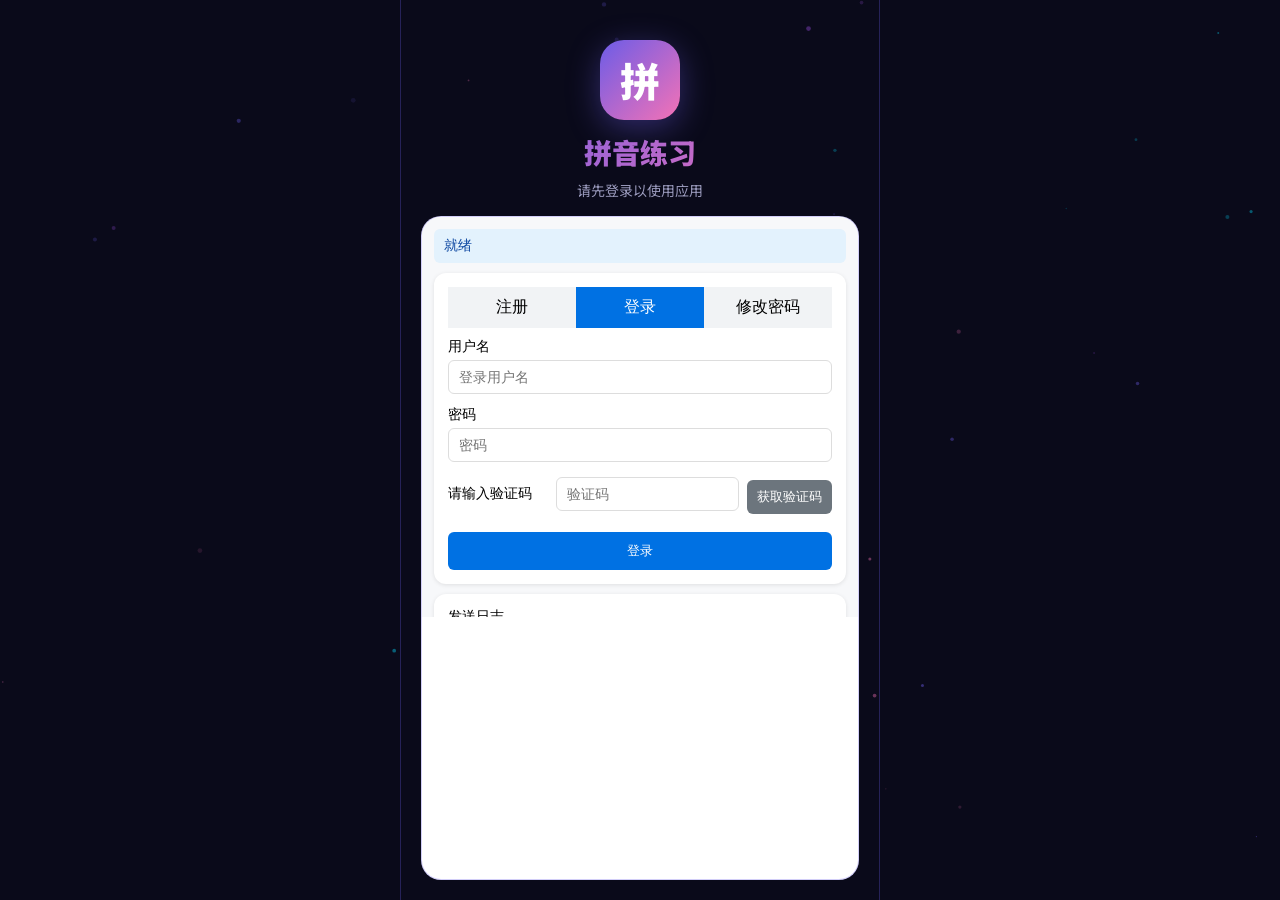
==== index.html @ c7e9cc94 "11" ====
<!DOCTYPE html>
<html lang="zh-CN">
<head>
    <meta charset="UTF-8">
    <meta name="viewport" content="width=device-width, initial-scale=1.0, maximum-scale=5.0, user-scalable=yes">
    <title>拼音练习</title>
    <link rel="stylesheet" href="style.css">
</head>
<body>
    <canvas id="bg-canvas"></canvas>
    <canvas id="fx-canvas"></canvas>

    <!-- 主界面 -->
    <div id="app">
        <!-- 登录界面 -->
        <section id="view-login" class="view">
            <div class="login-header">
                <div class="app-logo">拼</div>
                <h1 class="app-title">拼音练习</h1>
                <p class="login-subtitle">请先登录以使用应用</p>
            </div>
            <div class="login-frame-wrap">
                <iframe id="loginFrame" src="denglu.html"></iframe>
            </div>
        </section>

        <!-- 首页 -->
        <section id="view-home" class="view">
            <div class="home-header">
                <div class="app-logo">拼</div>
                <h1 class="app-title">拼音练习</h1>
                <div class="student-info" id="home-student-info">
                    <span class="student-name" id="home-student-name">未设置</span>
                    <span class="student-level-badge" id="home-student-level">Lv.1</span>
                    <button class="btn-logout-sm" onclick="App.Auth.logout()" title="退出登录">退出</button>
                </div>
            </div>
            <div class="home-stats">
                <div class="stat-item"><span class="stat-value" id="home-total-points">0</span><span class="stat-label">积分</span></div>
                <div class="stat-item"><span class="stat-value" id="home-accuracy">0%</span><span class="stat-label">正确率</span></div>
                <div class="stat-item"><span class="stat-value" id="home-sessions">0</span><span class="stat-label">场次</span></div>
                <div class="stat-item"><span class="stat-value" id="home-badges">0</span><span class="stat-label">勋章</span></div>
            </div>
            <div class="home-semester" id="home-semester-info">
                <span class="semester-label">当前学期</span>
                <span class="semester-name" id="home-semester-name">一年级上学期</span>
                <span class="semester-phase" id="home-semester-phase">摸底阶段</span>
            </div>
            <button class="btn-start" onclick="App.switchView('exam-setup')">开始练习</button>
            <div class="home-actions home-actions-5">
                <button class="btn-action" onclick="App.switchView('profile')"><span class="action-icon">👤</span><span>我的</span></button>
                <button class="btn-action" onclick="App.switchView('semester')"><span class="action-icon">📚</span><span>学期</span></button>
                <button class="btn-action" onclick="App.switchView('badges')"><span class="action-icon">🏅</span><span>勋章</span></button>
                <button class="btn-action" onclick="App.switchView('settings')"><span class="action-icon">⚙️</span><span>设置</span></button>
                <button class="btn-action" onclick="App.FileSync.openManager()"><span class="action-icon" id="btn-sync-icon">☁️</span><span>同步</span></button>
            </div>
        </section>

        <!-- 考试设置 -->
        <section id="view-exam-setup" class="view">
            <div class="setup-header">
                <button class="btn-back" onclick="App.switchView('home')">←</button>
                <h2>选择难度</h2>
            </div>
            <div class="difficulty-cards">
                <div class="diff-card" data-diff="easy" onclick="App.Exam.selectDifficulty('easy')">
                    <div class="diff-icon">🌟</div>
                    <div class="diff-name">简单</div>
                    <div class="diff-desc">少量选项，较长倒计时</div>
                    <div class="diff-score">每字 10 分</div>
                </div>
                <div class="diff-card" data-diff="medium" onclick="App.Exam.selectDifficulty('medium')">
                    <div class="diff-icon">🔥</div>
                    <div class="diff-name">中等</div>
                    <div class="diff-desc">较多选项，中等倒计时</div>
                    <div class="diff-score">每字 15 分</div>
                </div>
                <div class="diff-card" data-diff="hard" onclick="App.Exam.selectDifficulty('hard')">
                    <div class="diff-icon">💀</div>
                    <div class="diff-name">困难</div>
                    <div class="diff-desc">全部选项，短倒计时</div>
                    <div class="diff-score">每字 20 分</div>
                </div>
            </div>
            <div class="setup-info" id="setup-phase-info">
                <span>当前阶段：</span><strong id="setup-phase-name">摸底</strong>
                <span> | 学期：</span><strong id="setup-semester-name">一年级上学期</strong>
            </div>
        </section>

        <!-- 答题界面 -->
        <section id="view-exam" class="view">
            <div class="exam-top-bar">
                <button class="btn-end-exam" id="btn-end-exam" onclick="App.Exam.endEarly()">结束</button>
                <div class="font-size-ctrl">
                    <button class="font-size-btn" onclick="App.Exam.changeFontSize(-1)">A-</button>
                    <span class="font-size-label" id="font-size-label">20</span>
                    <button class="font-size-btn" onclick="App.Exam.changeFontSize(1)">A+</button>
                </div>
                <div class="exam-progress-info">
                    <span id="exam-progress-text">1/30</span>
                </div>
                <div class="exam-timer-wrap">
                    <div class="timer-bar"><div class="timer-fill" id="exam-timer-fill"></div></div>
                    <span class="timer-text" id="exam-timer-text">30s</span>
                </div>
                <div class="exam-score" id="exam-score">0分</div>
                <button class="font-size-btn fullscreen-btn" id="btn-fullscreen" onclick="App.toggleFullscreen()" title="全屏">⛶</button>
            </div>

            <!-- 显示字 -->
            <div class="char-display-area">
                <div class="target-char" id="target-char">字</div>
                <div class="current-pinyin" id="current-pinyin">_ _ _</div>
            </div>

            <!-- 选择区域 -->
            <div class="select-area" id="select-area">
                <!-- 步骤提示 -->
                <div class="step-hint" id="step-hint">请选择声母</div>
                <!-- 声母选择 -->
                <div class="select-section" id="section-initial">
                    <div class="option-grid" id="grid-initial"></div>
                </div>
                <!-- 整体认读音节选择 -->
                <div class="select-section" id="section-whole" style="display:none">
                    <div class="option-grid whole-grid" id="grid-whole"></div>
                </div>
                <!-- 介母选择 -->
                <div class="select-section" id="section-medial">
                    <div class="option-grid medial-grid" id="grid-medial"></div>
                </div>
                <!-- 韵母选择 -->
                <div class="select-section" id="section-final">
                    <div class="option-grid" id="grid-final"></div>
                </div>
                <!-- 声调选择 -->
                <div class="select-section" id="section-tone">
                    <div class="option-grid tone-grid" id="grid-tone"></div>
                </div>
            </div>

            <!-- 答题反馈 -->
            <div class="feedback-overlay hidden" id="feedback-overlay">
                <div class="feedback-content" id="feedback-content">
                    <div class="feedback-icon" id="feedback-icon"></div>
                    <div class="feedback-text" id="feedback-text"></div>
                    <div class="feedback-pinyin" id="feedback-pinyin"></div>
                    <button class="feedback-confirm-btn hidden" id="feedback-confirm-btn" onclick="App.Exam.confirmFeedback()">确定</button>
                </div>
            </div>
        </section>

        <!-- 场次结算 -->
        <section id="view-result" class="view">
            <div class="result-header">
                <h2>本场结束</h2>
            </div>
            <div class="result-grade" id="result-grade">
                <div class="grade-letter" id="grade-letter">A</div>
                <div class="grade-bonus" id="grade-bonus">+20%</div>
            </div>
            <div class="result-stats">
                <div class="result-row"><span>正确</span><span id="result-correct">0/30</span></div>
                <div class="result-row"><span>正确率</span><span id="result-accuracy">0%</span></div>
                <div class="result-row"><span>基础分</span><span id="result-base-score">0</span></div>
                <div class="result-row"><span>时间加成</span><span id="result-time-bonus">0</span></div>
                <div class="result-row"><span>评级加成</span><span id="result-grade-bonus-val">0</span></div>
                <div class="result-row total"><span>总得分</span><span id="result-total-score">0</span></div>
            </div>
            <div class="result-badges" id="result-badges"></div>
            <div class="result-phase-info" id="result-phase-info"></div>
            <button class="btn-start" onclick="App.switchView('home')">返回首页</button>
        </section>

        <!-- 个人信息 -->
        <section id="view-profile" class="view">
            <div class="page-header">
                <button class="btn-back" onclick="App.switchView('home')">←</button>
                <h2>我的信息</h2>
            </div>
            <div class="profile-card">
                <div class="profile-avatar" id="profile-avatar">拼</div>
                <input type="text" class="profile-name-input" id="profile-name-input" placeholder="输入姓名" maxlength="10">
                <div class="profile-level" id="profile-level">Lv.1 拼音新手</div>
                <div class="profile-points" id="profile-points">0 积分</div>
            </div>
            <div class="profile-stats-grid">
                <div class="pstat"><span class="pstat-val" id="pstat-total">0</span><span class="pstat-label">总答题</span></div>
                <div class="pstat"><span class="pstat-val" id="pstat-correct">0</span><span class="pstat-label">答对</span></div>
                <div class="pstat"><span class="pstat-val" id="pstat-accuracy">0%</span><span class="pstat-label">正确率</span></div>
                <div class="pstat"><span class="pstat-val" id="pstat-streak">0</span><span class="pstat-label">最长连对</span></div>
            </div>
            <div class="profile-level-progress">
                <div class="level-bar-label"><span id="level-current-name">Lv.1 拼音新手</span><span id="level-next-name">Lv.2 拼音学徒</span></div>
                <div class="level-bar"><div class="level-bar-fill" id="level-bar-fill" style="width:0%"></div></div>
                <div class="level-bar-info"><span id="level-current-pts">0</span><span id="level-next-pts">100</span></div>
            </div>
            <button class="btn-save-name" onclick="App.Profile.saveName()">保存姓名</button>
        </section>

        <!-- 学期选择 -->
        <section id="view-semester" class="view">
            <div class="page-header">
                <button class="btn-back" onclick="App.switchView('home')">←</button>
                <h2>学期选择</h2>
            </div>
            <div class="semester-list" id="semester-list"></div>
        </section>

        <!-- 勋章 -->
        <section id="view-badges" class="view">
            <div class="page-header">
                <button class="btn-back" onclick="App.switchView('home')">←</button>
                <h2>我的勋章</h2>
            </div>
            <div class="badges-grid" id="badges-grid"></div>
        </section>

        <!-- 设置 -->
        <section id="view-settings" class="view">
            <div class="page-header">
                <button class="btn-back" onclick="App.switchView('home')">←</button>
                <h2>设置</h2>
            </div>
            <div class="settings-list">
                <!-- 游戏参数 -->
                <div class="setting-group-label">游戏参数</div>
                <div class="setting-item">
                    <span>惩罚概率</span>
                    <div class="setting-control">
                        <input type="range" id="setting-penalty-rate" min="50" max="200" value="100" step="10">
                        <span id="setting-penalty-val">100%</span>
                    </div>
                </div>
                <div class="setting-item">
                    <span>每场字数</span>
                    <div class="setting-control">
                        <input type="range" id="setting-chars-per-session" min="10" max="50" value="30" step="5">
                        <span id="setting-chars-val">30</span>
                    </div>
                </div>
                <div class="setting-item">
                    <span>复习字比例</span>
                    <div class="setting-control">
                        <input type="range" id="setting-review-ratio" min="0" max="50" value="30" step="5">
                        <span id="setting-review-val">30%</span>
                    </div>
                </div>

                <!-- 难度参数 -->
                <div class="setting-group-label">难度参数</div>
                <div class="setting-item">
                    <span>简单倒计时(秒)</span>
                    <div class="setting-control">
                        <input type="range" id="setting-easy-timer" min="15" max="60" value="30" step="5">
                        <span id="setting-easy-timer-val">30s</span>
                    </div>
                </div>
                <div class="setting-item">
                    <span>中等倒计时(秒)</span>
                    <div class="setting-control">
                        <input type="range" id="setting-medium-timer" min="10" max="40" value="20" step="5">
                        <span id="setting-medium-timer-val">20s</span>
                    </div>
                </div>
                <div class="setting-item">
                    <span>困难倒计时(秒)</span>
                    <div class="setting-control">
                        <input type="range" id="setting-hard-timer" min="5" max="25" value="12" step="1">
                        <span id="setting-hard-timer-val">12s</span>
                    </div>
                </div>
                <div class="setting-item">
                    <span>简单每字分值</span>
                    <div class="setting-control">
                        <input type="range" id="setting-easy-score" min="5" max="20" value="10" step="1">
                        <span id="setting-easy-score-val">10</span>
                    </div>
                </div>
                <div class="setting-item">
                    <span>中等每字分值</span>
                    <div class="setting-control">
                        <input type="range" id="setting-medium-score" min="10" max="25" value="15" step="1">
                        <span id="setting-medium-score-val">15</span>
                    </div>
                </div>
                <div class="setting-item">
                    <span>困难每字分值</span>
                    <div class="setting-control">
                        <input type="range" id="setting-hard-score" min="15" max="30" value="20" step="1">
                        <span id="setting-hard-score-val">20</span>
                    </div>
                </div>
                <div class="setting-item">
                    <span>时间加成权重</span>
                    <div class="setting-control">
                        <input type="range" id="setting-time-weight" min="20" max="80" value="50" step="5">
                        <span id="setting-time-weight-val">50%</span>
                    </div>
                </div>

                <!-- 评级参数 -->
                <div class="setting-group-label">评级参数</div>
                <div class="setting-item">
                    <span>SSS最低正确率</span>
                    <div class="setting-control">
                        <input type="range" id="setting-sss-acc" min="90" max="100" value="97" step="1">
                        <span id="setting-sss-acc-val">97%</span>
                    </div>
                </div>
                <div class="setting-item">
                    <span>SSS最低连对</span>
                    <div class="setting-control">
                        <input type="range" id="setting-sss-streak" min="5" max="30" value="15" step="1">
                        <span id="setting-sss-streak-val">15</span>
                    </div>
                </div>
                <div class="setting-item">
                    <span>最高加成比例</span>
                    <div class="setting-control">
                        <input type="range" id="setting-max-bonus" min="20" max="60" value="40" step="5">
                        <span id="setting-max-bonus-val">40%</span>
                    </div>
                </div>

                <!-- 系统设置 -->
                <div class="setting-group-label">系统设置</div>
                <div class="setting-item">
                    <span>答案字体大小</span>
                    <div class="setting-control">
                        <input type="range" id="setting-feedback-font-size" min="18" max="48" value="28" step="2">
                        <span id="setting-feedback-font-size-val">28px</span>
                    </div>
                </div>
                <div class="setting-item">
                    <span>拼音显示区大小</span>
                    <div class="setting-control">
                        <input type="range" id="setting-pinyin-display-size" min="36" max="80" value="56" step="4">
                        <span id="setting-pinyin-display-size-val">56px</span>
                    </div>
                </div>
                <div class="setting-item">
                    <span>音效</span>
                    <div class="setting-control">
                        <label class="switch"><input type="checkbox" id="setting-sound" checked><span class="slider"></span></label>
                    </div>
                </div>
                <div class="setting-item">
                    <span>云同步</span>
                    <div class="setting-control">
                        <span style="color:var(--success);font-size:13px">已开启</span>
                    </div>
                </div>
                <div class="setting-item">
                    <span>自动保存间隔(分)</span>
                    <div class="setting-control">
                        <input type="range" id="setting-auto-save" min="1" max="10" value="1" step="1">
                        <span id="setting-auto-save-val">1</span>
                    </div>
                </div>
                <div class="setting-item">
                    <span>账号管理</span>
                    <button class="btn-danger-sm" onclick="App.Auth.showAccountManager()">管理</button>
                </div>
                <div class="setting-item">
                    <span>退出登录</span>
                    <button class="btn-danger-sm" onclick="App.Auth.logout()">退出</button>
                </div>
                <div class="setting-item">
                    <span>重置数据</span>
                    <button class="btn-danger-sm" onclick="App.Settings.resetData()">重置</button>
                </div>
            </div>
        </section>
    </div>

    <!-- 模态框 -->
    <div class="modal-overlay" id="modal-overlay" onclick="App.Modal.closeOnOverlay(event)">
        <div class="modal-box">
            <div class="modal-title" id="modal-title"></div>
            <div class="modal-body" id="modal-body"></div>
            <div class="modal-footer" id="modal-footer"></div>
        </div>
    </div>

    <!-- Toast -->
    <div class="toast-container" id="toast-container"></div>

    <!-- 文件管理器弹窗 -->
    <div class="file-modal-overlay" id="file-modal" onclick="if(event.target===this)App.FileSync.closeManager()">
        <div class="file-modal-box">
            <iframe id="fileManagerFrame" src="文件管理.HTML"></iframe>
        </div>
    </div>

    <script src="pinyin-data.js"></script>
    <script src="app.js"></script>
</body>
</html>
---- style.css ----
@import url('https://fonts.googleapis.com/css2?family=Noto+Sans+SC:wght@300;400;500;700;900&display=swap');

:root {
    --bg-primary: #0a0a1a;
    --bg-secondary: #12122a;
    --bg-card: rgba(20, 20, 50, 0.85);
    --bg-card-hover: rgba(30, 30, 70, 0.9);
    --text-primary: #e8e8ff;
    --text-secondary: #9999bb;
    --text-muted: #666688;
    --accent-1: #6c5ce7;
    --accent-2: #a855f7;
    --accent-3: #06b6d4;
    --accent-4: #f472b6;
    --gold: #fbbf24;
    --silver: #94a3b8;
    --bronze: #d97706;
    --success: #22c55e;
    --danger: #ef4444;
    --warning: #f59e0b;
    --border-color: rgba(108, 92, 231, 0.3);
    --shadow-glow: 0 0 20px rgba(108, 92, 231, 0.3);
    --radius-sm: 8px;
    --radius-md: 12px;
    --radius-lg: 20px;
    --radius-xl: 28px;
    --transition: all 0.3s cubic-bezier(0.4, 0, 0.2, 1);
    --opt-font-size: 20px;
    --pinyin-display-size: 72px;
    --feedback-answer-size: 28px;
}

* { margin: 0; padding: 0; box-sizing: border-box; }

body {
    font-family: 'Noto Sans SC', -apple-system, BlinkMacSystemFont, sans-serif;
    background: var(--bg-primary);
    color: var(--text-primary);
    min-height: 100vh;
    overflow-x: hidden;
    -webkit-tap-highlight-color: transparent;
}

#bg-canvas {
    position: fixed; top: 0; left: 0; width: 100%; height: 100%;
    z-index: 0; pointer-events: none;
}

#fx-canvas {
    position: fixed; top: 0; left: 0; width: 100%; height: 100%;
    z-index: 9998; pointer-events: none;
}

/* ===== 主容器 - 竖版布局 ===== */
#app {
    position: relative; z-index: 1;
    max-width: 480px; margin: 0 auto;
    min-height: 100vh;
    display: flex; flex-direction: column;
}

.view { display: none; flex-direction: column; min-height: 100vh; animation: fadeIn 0.35s ease; }
.view.active { display: flex; }

@keyframes fadeIn { from { opacity: 0; transform: translateY(10px); } to { opacity: 1; transform: translateY(0); } }
@keyframes pulse-glow { 0%,100% { box-shadow: 0 4px 20px rgba(108,92,231,0.4); } 50% { box-shadow: 0 4px 40px rgba(108,92,231,0.7); } }
@keyframes shake { 0%,100%{transform:translateX(0)} 20%{transform:translateX(-8px)} 40%{transform:translateX(8px)} 60%{transform:translateX(-4px)} 80%{transform:translateX(4px)} }
@keyframes correct-pulse { 0%{transform:scale(1)} 50%{transform:scale(1.05)} 100%{transform:scale(1)} }
@keyframes float { 0%,100%{transform:translateY(0)} 50%{transform:translateY(-6px)} }
@keyframes slideUp { from{opacity:0;transform:translateY(30px)} to{opacity:1;transform:translateY(0)} }
@keyframes popIn { 0%{opacity:0;transform:scale(0.5)} 70%{transform:scale(1.1)} 100%{opacity:1;transform:scale(1)} }
@keyframes timerPulse { 0%,100%{opacity:1} 50%{opacity:0.6} }
@keyframes scoreFloat { 0%{opacity:1;transform:translateY(0)} 100%{opacity:0;transform:translateY(-40px)} }
@keyframes stepBounce { 0%{transform:scale(1)} 30%{transform:scale(1.2)} 60%{transform:scale(0.95)} 100%{transform:scale(1)} }
@keyframes stepShake { 0%,100%{transform:translateX(0)} 15%{transform:translateX(-6px)} 30%{transform:translateX(6px)} 45%{transform:translateX(-4px)} 60%{transform:translateX(4px)} 75%{transform:translateX(-2px)} 90%{transform:translateX(2px)} }
.opt-btn.anim-step-correct { animation: stepBounce 0.4s ease; }
.opt-btn.anim-step-wrong { animation: stepShake 0.5s ease; background: rgba(239,68,68,0.3) !important; border-color: #ef4444 !important; }

/* ===== 首页 ===== */
#view-home { padding: 20px; justify-content: center; gap: 24px; }

.home-header { text-align: center; }
.app-logo {
    width: 80px; height: 80px; margin: 0 auto 12px;
    border-radius: 24px;
    background: linear-gradient(135deg, var(--accent-1), var(--accent-4));
    display: flex; align-items: center; justify-content: center;
    font-size: 40px; font-weight: 900; color: white;
    box-shadow: 0 8px 32px rgba(108,92,231,0.4);
    animation: float 3s ease-in-out infinite;
}
.app-title {
    font-size: 28px; font-weight: 900;
    background: linear-gradient(135deg, var(--accent-1), var(--accent-4));
    -webkit-background-clip: text; -webkit-text-fill-color: transparent; background-clip: text;
}
.student-info {
    margin-top: 12px; display: flex; align-items: center; justify-content: center; gap: 8px;
    cursor: pointer; padding: 8px 16px; border-radius: var(--radius-xl);
    background: var(--bg-card); border: 1px solid var(--border-color);
    transition: var(--transition);
}
.student-info:hover { border-color: var(--accent-2); }
.student-name { font-size: 16px; font-weight: 600; }
.student-level-badge {
    font-size: 12px; padding: 2px 8px; border-radius: 10px;
    background: linear-gradient(135deg, var(--accent-1), var(--accent-2));
    color: white; font-weight: 600;
}

.home-stats {
    display: grid; grid-template-columns: repeat(4, 1fr); gap: 8px;
}
.stat-item {
    background: var(--bg-card); border: 1px solid var(--border-color);
    border-radius: var(--radius-md); padding: 12px 8px; text-align: center;
}
.stat-value { display: block; font-size: 20px; font-weight: 800; color: var(--gold); }
.stat-label { display: block; font-size: 11px; color: var(--text-muted); margin-top: 2px; }

.home-semester {
    background: var(--bg-card); border: 1px solid var(--border-color);
    border-radius: var(--radius-md); padding: 14px 18px;
    display: flex; align-items: center; gap: 10px;
}
.semester-label { font-size: 13px; color: var(--text-muted); }
.semester-name { font-size: 16px; font-weight: 700; flex: 1; }
.semester-phase {
    font-size: 12px; padding: 3px 10px; border-radius: 10px;
    background: rgba(108,92,231,0.2); color: var(--accent-2); font-weight: 600;
}

.btn-start {
    width: 100%; padding: 18px; border: none; border-radius: var(--radius-xl);
    font-size: 20px; font-weight: 700; font-family: inherit;
    color: white; cursor: pointer;
    background: linear-gradient(135deg, var(--accent-1), var(--accent-2));
    box-shadow: 0 4px 20px rgba(108,92,231,0.4);
    transition: var(--transition);
    animation: pulse-glow 2s ease-in-out infinite;
}
.btn-start:hover { transform: translateY(-2px); box-shadow: 0 6px 30px rgba(108,92,231,0.6); }
.btn-start:active { transform: translateY(0); }

.home-actions {
    display: grid; grid-template-columns: repeat(4, 1fr); gap: 10px;
}
.home-actions-5 {
    grid-template-columns: repeat(5, 1fr);
}
.btn-action {
    background: var(--bg-card); border: 1px solid var(--border-color);
    border-radius: var(--radius-md); padding: 12px 8px;
    color: var(--text-primary); font-size: 12px; font-family: inherit;
    cursor: pointer; transition: var(--transition);
    display: flex; flex-direction: column; align-items: center; gap: 4px;
}
.btn-action:hover { border-color: var(--accent-1); background: var(--bg-card-hover); }
.action-icon { font-size: 22px; }

/* ===== 考试设置 ===== */
#view-exam-setup { padding: 20px; gap: 20px; }

.setup-header {
    display: flex; align-items: center; gap: 12px;
}
.btn-back {
    width: 40px; height: 40px; border-radius: 50%;
    background: var(--bg-card); border: 1px solid var(--border-color);
    color: var(--text-primary); font-size: 20px; cursor: pointer;
    display: flex; align-items: center; justify-content: center;
    transition: var(--transition);
}
.btn-back:hover { border-color: var(--accent-1); }
.setup-header h2 { font-size: 20px; font-weight: 700; }

.difficulty-cards { display: flex; flex-direction: column; gap: 12px; }
.diff-card {
    background: var(--bg-card); border: 2px solid var(--border-color);
    border-radius: var(--radius-lg); padding: 18px 20px;
    cursor: pointer; transition: var(--transition);
    display: flex; align-items: center; gap: 16px;
}
.diff-card:hover { border-color: var(--accent-1); background: var(--bg-card-hover); transform: translateY(-2px); }
.diff-card.selected { border-color: var(--accent-2); box-shadow: 0 0 20px rgba(168,85,247,0.3); }
.diff-icon { font-size: 32px; }
.diff-name { font-size: 18px; font-weight: 700; }
.diff-desc { font-size: 12px; color: var(--text-secondary); }
.diff-score { font-size: 14px; color: var(--gold); font-weight: 600; margin-top: 2px; }
.diff-card .diff-info { flex: 1; }

.setup-info {
    text-align: center; font-size: 13px; color: var(--text-secondary);
    padding: 12px; background: var(--bg-card); border-radius: var(--radius-md);
    border: 1px solid var(--border-color);
}
.setup-info strong { color: var(--accent-2); }

/* ===== 答题界面 - 竖版核心 ===== */
#view-exam { padding: 0; gap: 0; min-height: 100vh; }

.exam-top-bar {
    display: flex; align-items: center; gap: 10px;
    padding: 12px 16px;
    background: rgba(10,10,26,0.9); backdrop-filter: blur(10px);
    border-bottom: 1px solid var(--border-color);
}
.btn-end-exam {
    background: rgba(255,80,80,0.15); color: #ff6b6b;
    border: 1px solid rgba(255,80,80,0.3); border-radius: 8px;
    padding: 6px 14px; font-size: 14px; font-weight: 600;
    cursor: pointer; white-space: nowrap; transition: all 0.2s;
}
.btn-end-exam:hover { background: rgba(255,80,80,0.3); }
.btn-end-exam:active { transform: scale(0.95); }
.font-size-ctrl {
    display: flex; align-items: center; gap: 4px;
}
.font-size-btn {
    background: rgba(255,255,255,0.08); color: var(--text-primary);
    border: 1px solid var(--border-color); border-radius: 6px;
    width: 28px; height: 28px; font-size: 12px; font-weight: 700;
    font-family: inherit; cursor: pointer; transition: all 0.2s;
    display: flex; align-items: center; justify-content: center;
}
.font-size-btn:hover { border-color: var(--accent-2); background: rgba(168,85,247,0.15); }
.font-size-btn:active { transform: scale(0.92); }
.fullscreen-btn { font-size: 16px; width: 32px; height: 28px; }
.font-size-label {
    font-size: 11px; color: var(--text-muted); min-width: 18px; text-align: center;
}
.exam-progress-info { font-size: 14px; font-weight: 600; white-space: nowrap; }
.exam-timer-wrap { flex: 1; display: flex; align-items: center; gap: 8px; }
.timer-bar {
    flex: 1; height: 8px; background: rgba(255,255,255,0.1);
    border-radius: 4px; overflow: hidden;
}
.timer-fill {
    height: 100%; border-radius: 4px;
    background: linear-gradient(90deg, var(--accent-3), var(--accent-1));
    transition: width 0.3s linear; width: 100%;
}
.timer-fill.warning { background: linear-gradient(90deg, var(--warning), var(--danger)); }
.timer-fill.critical { background: var(--danger); animation: timerPulse 0.5s ease-in-out infinite; }
.timer-text { font-size: 14px; font-weight: 700; min-width: 32px; text-align: right; }
.timer-text.warning { color: var(--warning); }
.timer-text.critical { color: var(--danger); }
.exam-score { font-size: 16px; font-weight: 800; color: var(--gold); white-space: nowrap; }

/* 字显示区 */
.char-display-area {
    flex: 0 0 auto;
    display: flex; flex-direction: column; align-items: center; justify-content: center;
    padding: 30px 20px 20px;
    min-height: 180px;
}
.target-char {
    font-size: 96px; font-weight: 900;
    background: linear-gradient(135deg, var(--text-primary), var(--accent-3));
    -webkit-background-clip: text; -webkit-text-fill-color: transparent; background-clip: text;
    line-height: 1.1;
    text-shadow: none;
}
.current-pinyin {
    font-size: var(--pinyin-display-size);
    font-weight: 700;
    color: var(--accent-2);
    margin-top: 8px;
    letter-spacing: 4px;
    min-height: 88px;
    display: flex; align-items: center; justify-content: center;
}
.current-pinyin .placeholder { color: var(--text-muted); font-size: 28px; letter-spacing: 8px; }

/* 选择区域 - 推送式单步布局 */
.select-area {
    flex: 1; display: flex; flex-direction: column;
    padding: 8px 12px 0;
    overflow-y: auto;
}
.step-hint {
    text-align: center; font-size: 18px; font-weight: 700;
    color: var(--accent-2); padding: 10px 0 6px;
    letter-spacing: 2px;
}
.select-section { min-height: 0; }
.select-section.active-step {
    animation: slideUp 0.3s ease;
}
.option-grid {
    display: grid; grid-template-columns: repeat(5, 1fr); gap: 8px;
}
.option-grid.tone-grid { grid-template-columns: repeat(5, 1fr); }
.option-grid.medial-grid { grid-template-columns: repeat(3, 1fr); }

.opt-btn {
    aspect-ratio: 1; border-radius: var(--radius-md);
    background: rgba(30,30,70,0.6); border: 2px solid var(--border-color);
    color: var(--text-primary); font-size: var(--opt-font-size); font-weight: 700;
    font-family: inherit; cursor: pointer;
    transition: var(--transition);
    display: flex; align-items: center; justify-content: center;
    -webkit-user-select: none; user-select: none;
}
.opt-btn:hover { border-color: var(--accent-1); background: rgba(108,92,231,0.15); }
.opt-btn:active { transform: scale(0.95); }
.opt-btn.selected {
    border-color: var(--accent-2); background: rgba(168,85,247,0.25);
    box-shadow: 0 0 10px rgba(168,85,247,0.3); color: white;
}
.opt-btn.correct {
    border-color: var(--success); background: rgba(34,197,94,0.25);
    color: var(--success); animation: correct-pulse 0.5s ease;
}
.opt-btn.wrong {
    border-color: var(--danger); background: rgba(239,68,68,0.25);
    color: var(--danger); animation: shake 0.5s ease;
}
.opt-btn.disabled { opacity: 0.4; pointer-events: none; }

/* 特殊选项：整体认读/不用声母 - 长方形按钮 */
.opt-btn.special-opt {
    background: rgba(108,92,231,0.15);
    border-color: rgba(108,92,231,0.5);
    font-size: calc(var(--opt-font-size) * 0.7);
    aspect-ratio: auto;
    padding: 10px 8px;
    display: flex;
    align-items: center;
    justify-content: center;
    line-height: 1.2;
    word-break: break-all;
    min-height: 40px;
}
.opt-btn.special-opt:hover {
    border-color: var(--accent-2);
    background: rgba(168,85,247,0.2);
}
.special-grid-2col {
    grid-template-columns: repeat(2, 1fr) !important;
    gap: 8px;
    margin-top: 8px;
}
/* 整体认读音节选项 - 正方形按钮 */
.whole-grid {
    grid-template-columns: repeat(5, 1fr);
    gap: 8px;
}
.opt-btn.whole-opt {
    font-size: 16px;
    aspect-ratio: 1 / 1;
    min-height: 48px;
    padding: 4px;
}

/* 声调按钮特殊样式 */
.tone-btn {
    display: flex; flex-direction: column; align-items: center; justify-content: center;
    gap: 2px; font-size: 14px;
}
.tone-btn .tone-symbol { font-size: 24px; font-weight: 800; }
.tone-btn .tone-name { font-size: 10px; color: var(--text-muted); font-weight: 400; }
.tone-btn.selected .tone-name { color: var(--accent-2); }

/* 标调位置按钮样式 - 已移除，改为卡片交互 */

/* 拼音卡片化样式 */
.current-pinyin .pinyin-char {
    display: inline-block;
    font-size: inherit;
    font-weight: inherit;
    transition: all 0.15s;
}
.current-pinyin .pinyin-char-clickable {
    cursor: pointer;
    border-radius: 6px;
    padding: 2px 4px;
    margin: 0 1px;
    background: rgba(0,200,255,0.1);
    border: 2px solid rgba(0,200,255,0.4);
    animation: pulse-glow 1.2s ease-in-out infinite;
}
.current-pinyin .pinyin-char-clickable:hover {
    background: rgba(0,200,255,0.25);
    border-color: var(--accent-1);
    transform: scale(1.15);
}
.current-pinyin .pinyin-char-selected {
    background: rgba(0,200,255,0.2);
    border: 2px solid var(--accent-1);
    border-radius: 6px;
    padding: 2px 4px;
}
.current-pinyin .pinyin-toned {
    color: var(--accent-2);
}
.current-pinyin .pinyin-tone-correct {
    background: rgba(0,255,100,0.2);
    border: 2px solid #0f8;
    border-radius: 6px;
    padding: 2px 4px;
}
.current-pinyin .pinyin-tone-wrong {
    background: rgba(255,50,50,0.2);
    border: 2px solid #f44;
    border-radius: 6px;
    padding: 2px 4px;
}

@keyframes pulse-glow {
    0%, 100% { box-shadow: 0 0 4px rgba(0,200,255,0.2); }
    50% { box-shadow: 0 0 12px rgba(0,200,255,0.5); }
}

/* 答题反馈 */
.feedback-overlay {
    position: fixed; top: 0; left: 0; right: 0; bottom: 0;
    z-index: 100; display: flex; align-items: center; justify-content: center;
    background: rgba(0,0,0,0.6); backdrop-filter: blur(4px);
    animation: fadeIn 0.2s ease;
}
.feedback-overlay.hidden { display: none; }
.feedback-content {
    text-align: center; padding: 32px 40px;
    background: var(--bg-card); border-radius: var(--radius-xl);
    border: 2px solid var(--border-color);
    animation: popIn 0.4s ease;
    min-width: 240px;
}
.feedback-icon { font-size: 56px; margin-bottom: 12px; }
.feedback-text { font-size: 20px; font-weight: 700; margin-bottom: 8px; }
.feedback-text.correct { color: var(--success); }
.feedback-text.wrong { color: var(--danger); }
.feedback-pinyin { font-size: var(--feedback-answer-size); font-weight: 800; color: var(--accent-2); }
.feedback-breakdown {
    margin-top: 8px;
    text-align: left;
    font-size: 14px;
    line-height: 1.6;
}
.feedback-full-pinyin {
    font-size: 32px;
    font-weight: 900;
    color: var(--accent-2);
    text-align: center;
    margin-bottom: 10px;
    letter-spacing: 2px;
}
.feedback-decomp {
    display: flex;
    align-items: center;
    gap: 8px;
    padding: 4px 0;
    border-bottom: 1px solid rgba(108,92,231,0.15);
}
.feedback-decomp:last-child { border-bottom: none; }
.decomp-label {
    display: inline-block;
    min-width: 60px;
    padding: 2px 8px;
    border-radius: 4px;
    background: rgba(108,92,231,0.2);
    color: var(--accent-2);
    font-size: 12px;
    font-weight: 600;
    text-align: center;
    flex-shrink: 0;
}
.decomp-value {
    color: var(--text-primary);
    font-weight: 700;
    font-size: 16px;
}
.decomp-value strong {
    color: var(--gold);
    font-size: 18px;
}
.feedback-confirm-btn {
    margin-top: 16px; padding: 10px 36px;
    border: 2px solid var(--accent-2); border-radius: var(--radius-md);
    background: rgba(168,85,247,0.2); color: var(--accent-2);
    font-size: 16px; font-weight: 700; font-family: inherit;
    cursor: pointer; transition: var(--transition);
}
.feedback-confirm-btn:hover { background: rgba(168,85,247,0.4); }
.feedback-confirm-btn.hidden { display: none; }

/* ===== 场次结算 ===== */
#view-result { padding: 20px; gap: 16px; justify-content: center; align-items: center; }

.result-header h2 { font-size: 22px; font-weight: 800; text-align: center; }
.result-grade {
    text-align: center; padding: 20px;
    background: var(--bg-card); border-radius: var(--radius-lg);
    border: 2px solid var(--border-color); width: 100%;
}
.grade-letter {
    font-size: 64px; font-weight: 900;
    background: linear-gradient(135deg, var(--gold), var(--accent-4));
    -webkit-background-clip: text; -webkit-text-fill-color: transparent; background-clip: text;
    animation: popIn 0.6s ease;
}
.grade-bonus { font-size: 18px; color: var(--gold); font-weight: 600; }

.result-grade.early-end {
    border-color: rgba(255,80,80,0.3);
    background: rgba(255,80,80,0.05);
}
.result-grade.early-end .grade-letter {
    background: linear-gradient(135deg, #888, #aaa);
    -webkit-background-clip: text; -webkit-text-fill-color: transparent; background-clip: text;
}
.result-grade.early-end .grade-bonus { color: #888; }

.result-stats { width: 100%; }
.result-row {
    display: flex; justify-content: space-between; padding: 10px 16px;
    border-bottom: 1px solid rgba(108,92,231,0.1);
    font-size: 14px; color: var(--text-secondary);
}
.result-row span:last-child { font-weight: 600; color: var(--text-primary); }
.result-row.total { border-top: 2px solid var(--accent-1); border-bottom: none; margin-top: 4px; padding-top: 14px; }
.result-row.total span { font-size: 18px; color: var(--gold); font-weight: 800; }

.result-badges {
    width: 100%; display: flex; flex-wrap: wrap; gap: 8px; justify-content: center;
    padding: 8px 0;
}
.badge-item {
    display: flex; align-items: center; gap: 6px;
    padding: 6px 12px; border-radius: var(--radius-xl);
    background: rgba(251,191,36,0.15); border: 1px solid rgba(251,191,36,0.3);
    font-size: 13px; animation: popIn 0.5s ease;
}
.badge-item .badge-icon { font-size: 18px; }
.badge-item .badge-name { color: var(--gold); font-weight: 600; }

.result-phase-info {
    width: 100%; text-align: center; font-size: 14px; color: var(--text-secondary);
    padding: 12px; background: var(--bg-card); border-radius: var(--radius-md);
    border: 1px solid var(--border-color);
}

/* ===== 个人信息 ===== */
#view-profile { padding: 20px; gap: 16px; }

.page-header { display: flex; align-items: center; gap: 12px; }
.page-header h2 { font-size: 20px; font-weight: 700; }

.profile-card {
    text-align: center; padding: 24px;
    background: var(--bg-card); border-radius: var(--radius-lg);
    border: 1px solid var(--border-color);
}
.profile-avatar {
    width: 72px; height: 72px; margin: 0 auto 12px;
    border-radius: 50%;
    background: linear-gradient(135deg, var(--accent-1), var(--accent-4));
    display: flex; align-items: center; justify-content: center;
    font-size: 32px; font-weight: 900; color: white;
    border: 3px solid var(--accent-2);
    box-shadow: 0 0 20px rgba(168,85,247,0.3);
}
.profile-name-input {
    width: 100%; max-width: 200px; margin: 0 auto 8px; display: block;
    background: rgba(30,30,70,0.6); border: 1px solid var(--border-color);
    border-radius: var(--radius-sm); padding: 8px 12px;
    color: var(--text-primary); font-size: 16px; font-family: inherit;
    text-align: center; outline: none;
}
.profile-name-input:focus { border-color: var(--accent-1); }
.profile-level { font-size: 14px; color: var(--accent-2); font-weight: 600; margin-top: 4px; }
.profile-points { font-size: 24px; color: var(--gold); font-weight: 800; margin-top: 4px; }

.profile-stats-grid { display: grid; grid-template-columns: repeat(2, 1fr); gap: 10px; }
.pstat {
    background: var(--bg-card); border: 1px solid var(--border-color);
    border-radius: var(--radius-md); padding: 14px; text-align: center;
}
.pstat-val { display: block; font-size: 22px; font-weight: 800; color: var(--accent-3); }
.pstat-label { display: block; font-size: 12px; color: var(--text-muted); margin-top: 2px; }

.profile-level-progress { margin-top: 4px; }
.level-bar-label { display: flex; justify-content: space-between; font-size: 12px; color: var(--text-secondary); margin-bottom: 6px; }
.level-bar {
    height: 10px; background: rgba(255,255,255,0.1);
    border-radius: 5px; overflow: hidden;
}
.level-bar-fill {
    height: 100%; border-radius: 5px;
    background: linear-gradient(90deg, var(--accent-1), var(--accent-2));
    transition: width 0.5s ease;
}
.level-bar-info { display: flex; justify-content: space-between; font-size: 11px; color: var(--text-muted); margin-top: 4px; }

.btn-save-name {
    width: 100%; padding: 12px; border: none; border-radius: var(--radius-md);
    font-size: 16px; font-weight: 600; font-family: inherit;
    color: white; cursor: pointer;
    background: linear-gradient(135deg, var(--accent-1), var(--accent-2));
    transition: var(--transition);
}
.btn-save-name:hover { transform: translateY(-1px); }

/* ===== 学期选择 ===== */
#view-semester { padding: 20px; gap: 16px; }

.semester-list { display: flex; flex-direction: column; gap: 10px; }
.semester-card {
    background: var(--bg-card); border: 2px solid var(--border-color);
    border-radius: var(--radius-md); padding: 16px 18px;
    cursor: pointer; transition: var(--transition);
    display: flex; align-items: center; gap: 14px;
}
.semester-card:hover { border-color: var(--accent-1); background: var(--bg-card-hover); }
.semester-card.current { border-color: var(--accent-2); box-shadow: 0 0 15px rgba(168,85,247,0.2); }
.semester-card.locked { opacity: 0.4; cursor: not-allowed; }
.semester-card .sem-icon { font-size: 28px; }
.semester-card .sem-info { flex: 1; }
.semester-card .sem-name { font-size: 16px; font-weight: 700; }
.semester-card .sem-status { font-size: 12px; color: var(--text-muted); margin-top: 2px; }
.semester-card .sem-phase-tag {
    font-size: 11px; padding: 3px 8px; border-radius: 8px;
    background: rgba(108,92,231,0.2); color: var(--accent-2); font-weight: 600;
}

/* ===== 勋章 ===== */
#view-badges { padding: 20px; gap: 16px; }

.badges-grid { display: grid; grid-template-columns: repeat(3, 1fr); gap: 10px; }
.badge-card {
    background: var(--bg-card); border: 1px solid var(--border-color);
    border-radius: var(--radius-md); padding: 16px 10px;
    text-align: center; transition: var(--transition);
}
.badge-card.earned { border-color: rgba(251,191,36,0.4); background: rgba(251,191,36,0.05); }
.badge-card .badge-icon-lg { font-size: 36px; margin-bottom: 6px; }
.badge-card .badge-title { font-size: 12px; font-weight: 600; color: var(--text-primary); }
.badge-card .badge-count { font-size: 11px; color: var(--gold); margin-top: 2px; }
.badge-card .badge-desc { font-size: 10px; color: var(--text-muted); margin-top: 4px; line-height: 1.4; }
.badge-card:not(.earned) .badge-icon-lg { filter: grayscale(1) opacity(0.3); }
.badge-card:not(.earned) .badge-title { color: var(--text-muted); }

/* ===== 设置 ===== */
#view-settings { padding: 20px; gap: 16px; }

.settings-list { display: flex; flex-direction: column; gap: 1px; }
.setting-group-label {
    padding: 10px 16px 4px;
    font-size: 13px; font-weight: 700;
    color: var(--accent-2); text-transform: uppercase;
    letter-spacing: 1px;
    margin-top: 8px;
}
.setting-group-label:first-child { margin-top: 0; }
.setting-item {
    display: flex; align-items: center; justify-content: space-between;
    padding: 14px 16px;
    background: var(--bg-card); border: 1px solid var(--border-color);
    font-size: 14px;
}
.setting-item:first-child { border-radius: var(--radius-md) var(--radius-md) 0 0; }
.setting-item:last-child { border-radius: 0 0 var(--radius-md) var(--radius-md); }
.setting-item:only-child { border-radius: var(--radius-md); }
.setting-control { display: flex; align-items: center; gap: 8px; }

/* 开关 */
.switch { position: relative; display: inline-block; width: 44px; height: 24px; }
.switch input { opacity: 0; width: 0; height: 0; }
.slider {
    position: absolute; top: 0; left: 0; right: 0; bottom: 0;
    background: rgba(255,255,255,0.15); border-radius: 12px;
    cursor: pointer; transition: var(--transition);
}
.slider::before {
    content: ''; position: absolute; width: 18px; height: 18px;
    left: 3px; bottom: 3px; background: white; border-radius: 50%;
    transition: var(--transition);
}
.switch input:checked + .slider { background: var(--accent-1); }
.switch input:checked + .slider::before { transform: translateX(20px); }

/* 滑块 */
input[type="range"] {
    -webkit-appearance: none; appearance: none; width: 100px; height: 6px;
    background: rgba(255,255,255,0.15); border-radius: 3px; outline: none;
}
input[type="range"]::-webkit-slider-thumb {
    -webkit-appearance: none; width: 18px; height: 18px;
    background: var(--accent-1); border-radius: 50%; cursor: pointer;
}

.btn-danger-sm {
    padding: 6px 14px; border: none; border-radius: var(--radius-sm);
    font-size: 13px; font-weight: 600; font-family: inherit;
    color: white; cursor: pointer;
    background: linear-gradient(135deg, #dc2626, #ef4444);
    transition: var(--transition);
}
.btn-danger-sm:hover { transform: translateY(-1px); }

/* ===== 模态框 ===== */
.modal-overlay {
    position: fixed; top: 0; left: 0; right: 0; bottom: 0;
    z-index: 200; display: flex; align-items: center; justify-content: center;
    background: rgba(0,0,0,0.6); backdrop-filter: blur(4px);
    opacity: 0; pointer-events: none; transition: opacity 0.3s;
}
.modal-overlay.active { opacity: 1; pointer-events: auto; }
.modal-box {
    background: var(--bg-secondary); border: 1px solid var(--border-color);
    border-radius: var(--radius-lg); padding: 24px;
    max-width: 400px; width: 90%; max-height: 80vh; overflow-y: auto;
    animation: popIn 0.3s ease;
}
.modal-title { font-size: 18px; font-weight: 700; margin-bottom: 16px; text-align: center; }
.modal-body { font-size: 14px; color: var(--text-secondary); line-height: 1.7; }
.modal-footer { margin-top: 20px; display: flex; gap: 10px; justify-content: center; }
.modal-footer button {
    padding: 10px 24px; border: none; border-radius: var(--radius-sm);
    font-size: 14px; font-weight: 600; font-family: inherit;
    cursor: pointer; transition: var(--transition);
}
.modal-footer .btn-modal-primary {
    background: linear-gradient(135deg, var(--accent-1), var(--accent-2)); color: white;
}
.modal-footer .btn-modal-cancel {
    background: transparent; border: 1px solid var(--border-color); color: var(--text-secondary);
}

/* ===== Toast ===== */
.toast-container {
    position: fixed; top: 20px; left: 50%; transform: translateX(-50%);
    z-index: 300; display: flex; flex-direction: column; gap: 8px;
    pointer-events: none;
}
.toast {
    padding: 10px 20px; border-radius: var(--radius-sm);
    font-size: 14px; font-weight: 500; color: white;
    animation: slideUp 0.3s ease;
    pointer-events: auto; white-space: nowrap;
}
.toast.info { background: rgba(108,92,231,0.9); }
.toast.success { background: rgba(34,197,94,0.9); }
.toast.error { background: rgba(239,68,68,0.9); }
.toast.warning { background: rgba(245,158,11,0.9); }

/* ===== 分数弹出 ===== */
.score-popup {
    position: fixed; left: 50%; top: 40%;
    transform: translateX(-50%);
    font-size: 28px; font-weight: 900;
    pointer-events: none; z-index: 150;
    animation: scoreFloat 1s ease forwards;
}
.score-popup.positive { color: var(--success); }
.score-popup.negative { color: var(--danger); }

/* ===== 响应式 ===== */
@media (min-width: 481px) {
    #app { border-left: 1px solid var(--border-color); border-right: 1px solid var(--border-color); }
}

@media (max-height: 700px) {
    .target-char { font-size: 72px; }
    .current-pinyin { font-size: 32px; min-height: 40px; }
    .char-display-area { padding: 16px 16px 12px; min-height: 130px; }
    .opt-btn { padding: 6px 10px; font-size: 14px; }
    .tone-btn { width: 52px; height: 42px; }
    .tone-btn .tone-symbol { font-size: 18px; }
    .select-area { gap: 6px; padding: 6px 10px 0; }
}

@media (max-height: 580px) {
    .target-char { font-size: 56px; }
    .current-pinyin { font-size: 26px; min-height: 34px; }
    .char-display-area { padding: 10px 12px 8px; min-height: 100px; }
    .exam-top-bar { padding: 8px 12px; }
    .opt-btn { padding: 5px 8px; font-size: 13px; min-width: 38px; }
    .tone-btn { width: 46px; height: 36px; }
    .tone-btn .tone-symbol { font-size: 16px; }
    .confirm-area { padding: 8px 12px; }
    .btn-confirm { padding: 10px; font-size: 16px; }
}

/* ===== 文件管理器弹窗 ===== */
.file-modal-overlay {
    position: fixed; top: 0; left: 0; right: 0; bottom: 0;
    z-index: 5000; display: none;
    background: rgba(0,0,0,0.7); backdrop-filter: blur(4px);
    align-items: center; justify-content: center;
    animation: fadeIn 0.3s ease;
}
.file-modal-overlay.active {
    display: flex;
}
.file-modal-box {
    width: 95vw; max-width: 520px;
    height: 85vh; max-height: 700px;
    background: #fff;
    border-radius: var(--radius-lg);
    overflow: hidden;
    box-shadow: 0 20px 60px rgba(0,0,0,0.5);
    animation: slideUp 0.3s ease;
}
.file-modal-box iframe {
    width: 100%; height: 100%; border: none;
}

/* ===== 登录界面 ===== */
#view-login {
    padding: 20px;
    justify-content: flex-start;
    gap: 16px;
    padding-top: 40px;
}

.login-header {
    text-align: center;
}

.login-subtitle {
    color: var(--text-secondary);
    font-size: 14px;
    margin-top: 8px;
}

.login-frame-wrap {
    flex: 1;
    min-height: 0;
    border-radius: var(--radius-lg);
    overflow: hidden;
    background: #fff;
    border: 1px solid var(--border-color);
}

.login-frame-wrap iframe {
    width: 100%;
    height: 100%;
    min-height: 400px;
    border: none;
}

/* 设置页账号管理按钮样式 */
.btn-danger-sm {
    background: rgba(239,68,68,0.15);
    color: #ef4444;
    border: 1px solid rgba(239,68,68,0.3);
    border-radius: 6px;
    padding: 6px 16px;
    font-size: 13px;
    font-family: inherit;
    cursor: pointer;
    transition: var(--transition);
}
.btn-danger-sm:hover {
    background: rgba(239,68,68,0.25);
}

.btn-logout-sm {
    background: rgba(239,68,68,0.15);
    color: #ef4444;
    border: 1px solid rgba(239,68,68,0.3);
    border-radius: 4px;
    padding: 2px 8px;
    font-size: 11px;
    font-family: inherit;
    cursor: pointer;
    margin-left: 6px;
    transition: var(--transition);
}
.btn-logout-sm:hover {
    background: rgba(239,68,68,0.3);
}

/* Modal按钮样式 */
.btn-modal-cancel {
    padding: 8px 20px;
    border-radius: var(--radius-sm);
    border: 1px solid var(--border-color);
    background: var(--bg-card);
    color: var(--text-primary);
    font-size: 14px;
    font-family: inherit;
    cursor: pointer;
    margin: 0 4px;
}
.btn-modal-primary {
    padding: 8px 20px;
    border-radius: var(--radius-sm);
    border: none;
    background: linear-gradient(135deg, var(--accent-1), var(--accent-2));
    color: white;
    font-size: 14px;
    font-family: inherit;
    cursor: pointer;
    margin: 0 4px;
}
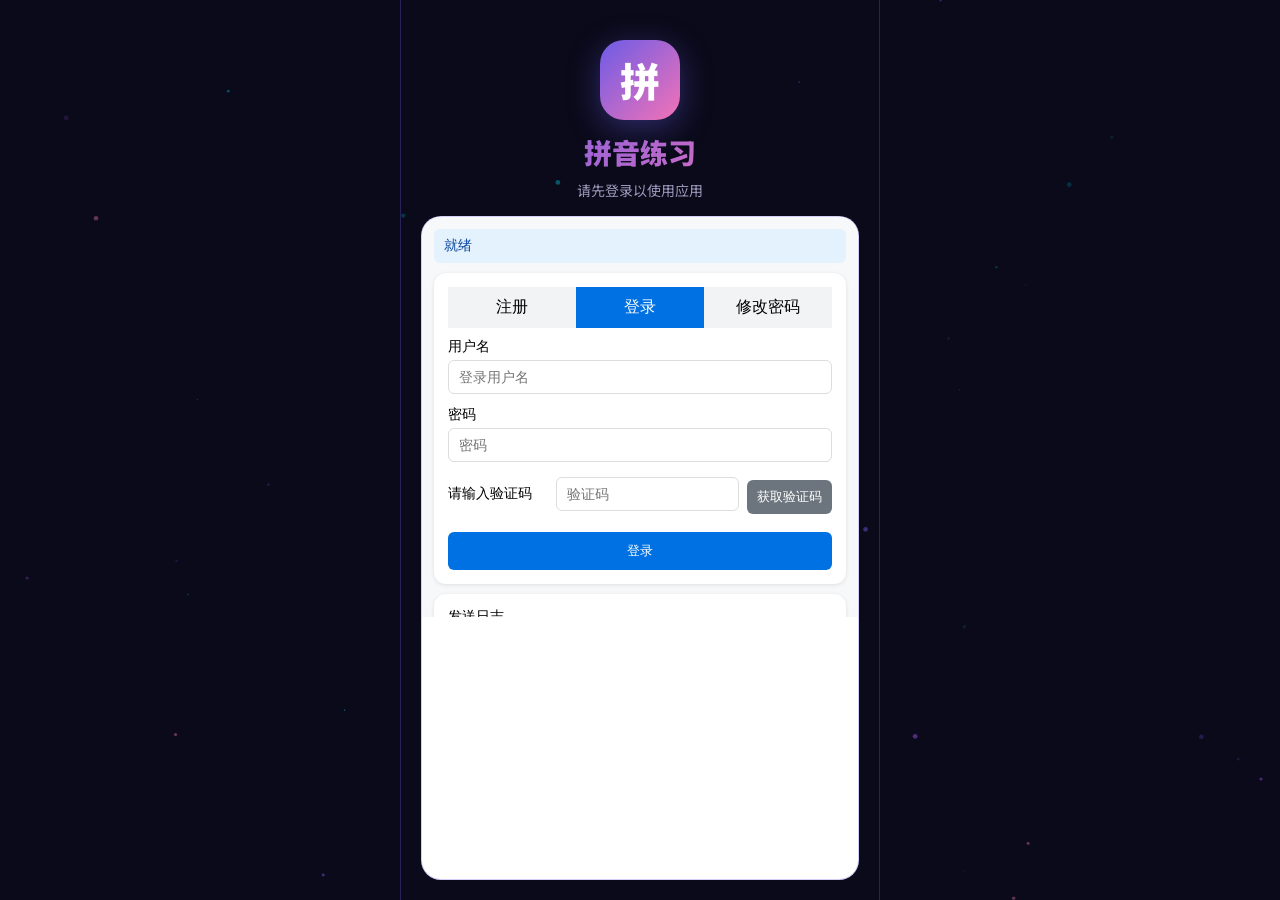
==== commit f2c6722e: "11" ====
--- a/index.html
+++ b/index.html
@@ -32,6 +32,7 @@
                 <div class="student-info" id="home-student-info">
                     <span class="student-name" id="home-student-name">未设置</span>
                     <span class="student-level-badge" id="home-student-level">Lv.1</span>
+                    <span class="sync-status" id="home-sync-status" title="同步状态">☁️</span>
                     <button class="btn-logout-sm" onclick="App.Auth.logout()" title="退出登录">退出</button>
                 </div>
             </div>
@@ -65,21 +66,29 @@
             <div class="difficulty-cards">
                 <div class="diff-card" data-diff="easy" onclick="App.Exam.selectDifficulty('easy')">
                     <div class="diff-icon">🌟</div>
-                    <div class="diff-name">简单</div>
-                    <div class="diff-desc">少量选项，较长倒计时</div>
-                    <div class="diff-score">每字 10 分</div>
+                    <div class="diff-info">
+                        <div class="diff-name">简单</div>
+                        <div class="diff-desc">少量选项，较长倒计时</div>
+                        <div class="diff-score">每字 10 分</div>
+                    </div>
                 </div>
                 <div class="diff-card" data-diff="medium" onclick="App.Exam.selectDifficulty('medium')">
                     <div class="diff-icon">🔥</div>
-                    <div class="diff-name">中等</div>
-                    <div class="diff-desc">较多选项，中等倒计时</div>
-                    <div class="diff-score">每字 15 分</div>
+                    <div class="diff-info">
+                        <div class="diff-name">中等</div>
+                        <div class="diff-desc">较多选项，中等倒计时</div>
+                        <div class="diff-score">每字 15 分</div>
+                    </div>
+                    <div class="diff-lock" id="lock-medium">🔒 简单模式完成学期解锁</div>
                 </div>
                 <div class="diff-card" data-diff="hard" onclick="App.Exam.selectDifficulty('hard')">
                     <div class="diff-icon">💀</div>
-                    <div class="diff-name">困难</div>
-                    <div class="diff-desc">全部选项，短倒计时</div>
-                    <div class="diff-score">每字 20 分</div>
+                    <div class="diff-info">
+                        <div class="diff-name">困难</div>
+                        <div class="diff-desc">全部选项，短倒计时</div>
+                        <div class="diff-score">每字 20 分</div>
+                    </div>
+                    <div class="diff-lock" id="lock-hard">🔒 中等模式完成学期解锁</div>
                 </div>
             </div>
             <div class="setup-info" id="setup-phase-info">
@@ -224,8 +233,12 @@
                 <h2>设置</h2>
             </div>
             <div class="settings-list">
-                <!-- 游戏参数 -->
-                <div class="setting-group-label">游戏参数</div>
+                <!-- 游戏参数（需密码解锁） -->
+                <div class="setting-group-label setting-locked-header" id="setting-lock-header" onclick="App.Settings.toggleLocked()">
+                    <span>游戏参数</span>
+                    <span class="lock-icon" id="setting-lock-icon">🔒</span>
+                </div>
+                <div class="setting-locked-group" id="setting-locked-group" style="display:none">
                 <div class="setting-item">
                     <span>惩罚概率</span>
                     <div class="setting-control">
@@ -323,6 +336,7 @@
                         <span id="setting-max-bonus-val">40%</span>
                     </div>
                 </div>
+                </div><!-- end setting-locked-group -->
 
                 <!-- 系统设置 -->
                 <div class="setting-group-label">系统设置</div>
--- a/style.css
+++ b/style.css
@@ -188,6 +188,14 @@
 .diff-desc { font-size: 12px; color: var(--text-secondary); }
 .diff-score { font-size: 14px; color: var(--gold); font-weight: 600; margin-top: 2px; }
 .diff-card .diff-info { flex: 1; }
+.diff-lock {
+    font-size: 11px; color: var(--text-secondary); background: rgba(255,255,255,0.05);
+    padding: 4px 10px; border-radius: 6px; white-space: nowrap;
+}
+.diff-card.locked { opacity: 0.5; cursor: not-allowed; }
+.diff-card.locked:hover { border-color: var(--border-color); background: var(--bg-card); transform: none; }
+.diff-card.locked .diff-lock { display: block; }
+.diff-card:not(.locked) .diff-lock { display: none; }
 
 .setup-info {
     text-align: center; font-size: 13px; color: var(--text-secondary);
@@ -653,6 +661,17 @@
     margin-top: 8px;
 }
 .setting-group-label:first-child { margin-top: 0; }
+.setting-locked-header {
+    cursor: pointer; user-select: none;
+    display: flex; align-items: center; justify-content: space-between;
+}
+.setting-locked-header:hover { opacity: 0.8; }
+.lock-icon { font-size: 14px; }
+.setting-locked-group {
+    border-left: 3px solid var(--accent-2);
+    padding-left: 8px;
+    margin-left: 8px;
+}
 .setting-item {
     display: flex; align-items: center; justify-content: space-between;
     padding: 14px 16px;
@@ -873,6 +892,17 @@
     background: rgba(239,68,68,0.3);
 }
 
+.sync-status {
+    font-size: 14px;
+    cursor: pointer;
+    margin-left: 4px;
+    transition: var(--transition);
+    opacity: 0.7;
+}
+.sync-status:hover { opacity: 1; }
+.sync-status.syncing { animation: pulse 1s infinite; }
+@keyframes pulse { 0%,100%{opacity:1} 50%{opacity:0.4} }
+
 /* Modal按钮样式 */
 .btn-modal-cancel {
     padding: 8px 20px;
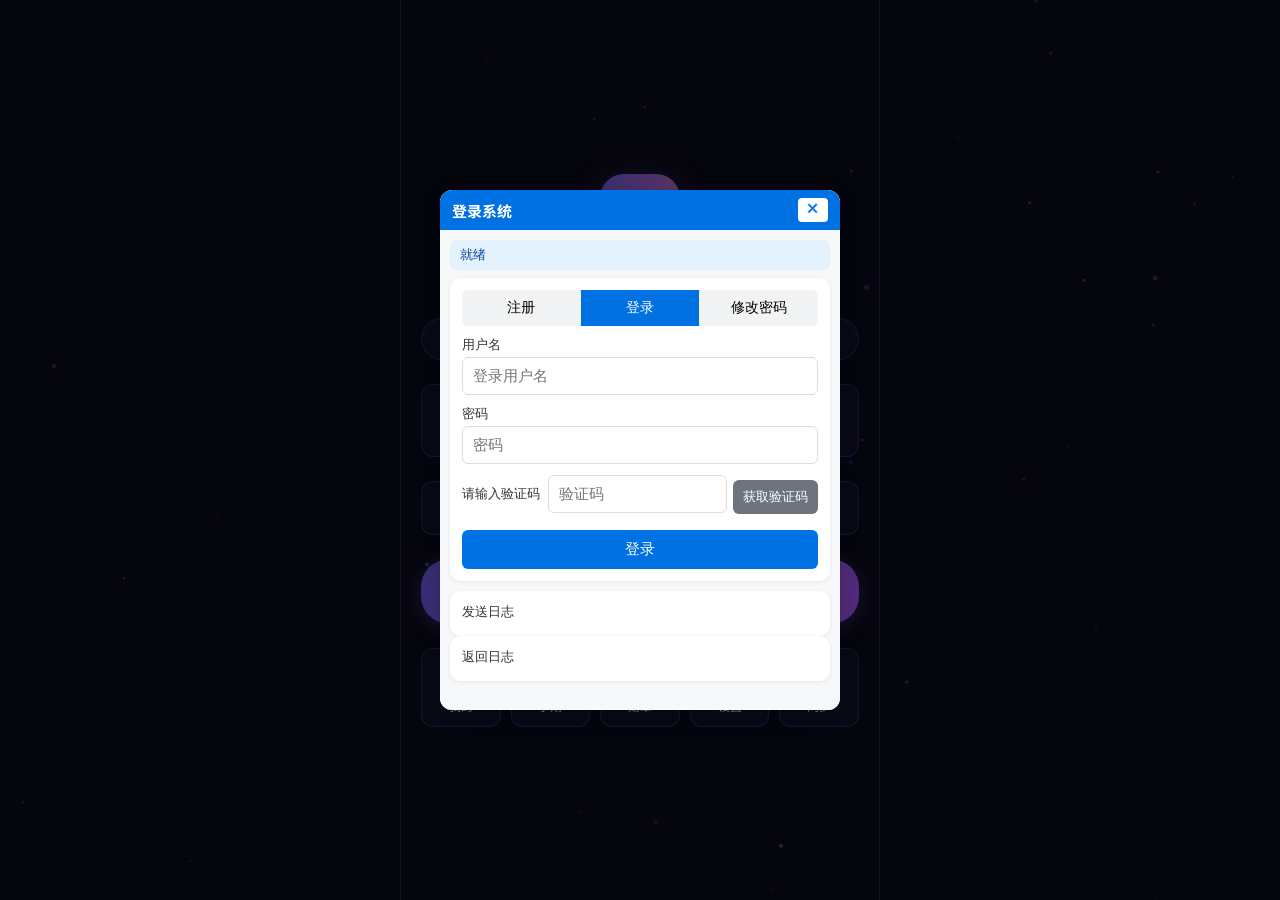
==== commit eb985d03: "Add files via upload" ====
--- a/index.html
+++ b/index.html
@@ -12,18 +12,6 @@
 
     <!-- 主界面 -->
     <div id="app">
-        <!-- 登录界面 -->
-        <section id="view-login" class="view">
-            <div class="login-header">
-                <div class="app-logo">拼</div>
-                <h1 class="app-title">拼音练习</h1>
-                <p class="login-subtitle">请先登录以使用应用</p>
-            </div>
-            <div class="login-frame-wrap">
-                <iframe id="loginFrame" src="denglu.html"></iframe>
-            </div>
-        </section>
-
         <!-- 首页 -->
         <section id="view-home" class="view">
             <div class="home-header">
@@ -408,7 +396,20 @@
         </div>
     </div>
 
+    <!-- 登录浮动弹窗 -->
+    <div id="loginOverlay" class="login-overlay">
+        <div id="loginIframeContainer" class="login-modal">
+            <div id="loginHeader" class="login-modal-header">
+                <span>登录系统</span>
+                <button id="closeLoginBtn" class="login-modal-close" onclick="App.Auth.hideLogin()">✕</button>
+            </div>
+            <iframe id="loginFrame" src="denglu.html"></iframe>
+        </div>
+    </div>
+
     <script src="pinyin-data.js"></script>
+    <script src="badge-system.js"></script>
+    <script src="grade-system.js"></script>
     <script src="app.js"></script>
 </body>
 </html>
--- a/style.css
+++ b/style.css
@@ -826,38 +826,66 @@
     width: 100%; height: 100%; border: none;
 }
 
-/* ===== 登录界面 ===== */
-#view-login {
-    padding: 20px;
-    justify-content: flex-start;
-    gap: 16px;
-    padding-top: 40px;
-}
-
-.login-header {
-    text-align: center;
-}
-
-.login-subtitle {
-    color: var(--text-secondary);
+/* ===== 登录浮动弹窗 ===== */
+.login-overlay {
+    position: fixed;
+    top: 0; left: 0;
+    width: 100%; height: 100%;
+    background: rgba(0,0,0,0.5);
+    display: none;
+    justify-content: center;
+    align-items: center;
+    z-index: 9999;
+    padding: 12px;
+}
+.login-overlay.active {
+    display: flex;
+}
+
+.login-modal {
+    background: #fff;
+    border-radius: 12px;
+    width: 100%;
+    max-width: 400px;
+    height: 90vh;
+    max-height: 520px;
+    display: flex;
+    flex-direction: column;
+    overflow: hidden;
+    box-shadow: 0 4px 24px rgba(0,0,0,0.2);
+}
+
+.login-modal-header {
+    height: 40px;
+    background: #0071e3;
+    color: #fff;
+    padding: 0 12px;
+    border-radius: 12px 12px 0 0;
+    font-weight: bold;
+    font-size: 15px;
+    display: flex;
+    justify-content: space-between;
+    align-items: center;
+    flex-shrink: 0;
+}
+
+.login-modal-close {
+    background: #fff;
+    color: #0071e3;
+    border: none;
+    border-radius: 4px;
+    padding: 2px 8px;
     font-size: 14px;
-    margin-top: 8px;
-}
-
-.login-frame-wrap {
+    cursor: pointer;
+    width: auto;
+    line-height: 1.4;
+}
+
+.login-modal iframe {
+    width: 100%;
     flex: 1;
+    border: none;
     min-height: 0;
-    border-radius: var(--radius-lg);
-    overflow: hidden;
-    background: #fff;
-    border: 1px solid var(--border-color);
-}
-
-.login-frame-wrap iframe {
-    width: 100%;
-    height: 100%;
-    min-height: 400px;
-    border: none;
 }
 
 /* 设置页账号管理按钮样式 */
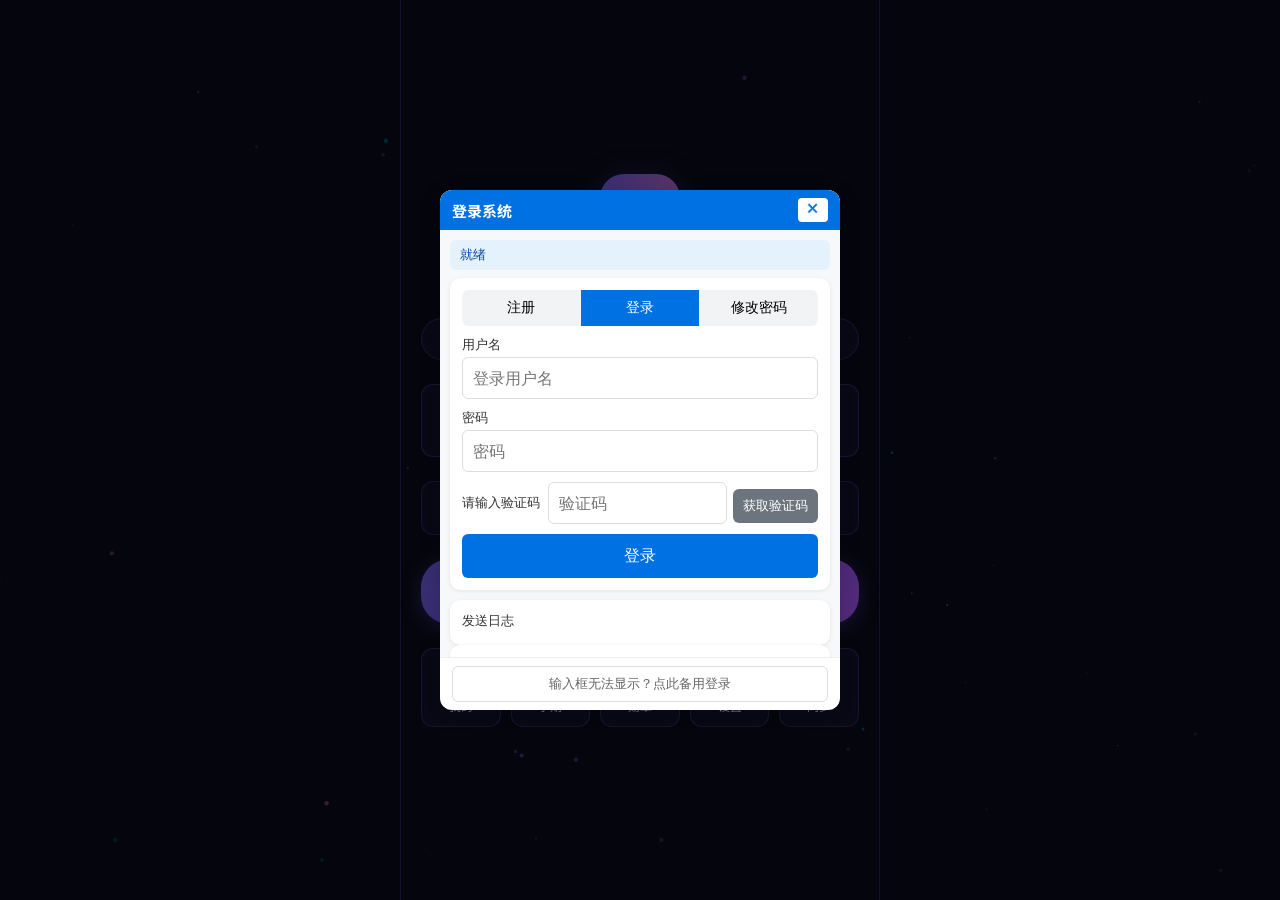
==== commit e5663a59: "Add files via upload" ====
--- a/index.html
+++ b/index.html
@@ -392,7 +392,7 @@
     <!-- 文件管理器弹窗 -->
     <div class="file-modal-overlay" id="file-modal" onclick="if(event.target===this)App.FileSync.closeManager()">
         <div class="file-modal-box">
-            <iframe id="fileManagerFrame" src="文件管理.HTML"></iframe>
+            <iframe id="fileManagerFrame" src="about:blank"></iframe>
         </div>
     </div>
 
@@ -403,7 +403,10 @@
                 <span>登录系统</span>
                 <button id="closeLoginBtn" class="login-modal-close" onclick="App.Auth.hideLogin()">✕</button>
             </div>
-            <iframe id="loginFrame" src="denglu.html"></iframe>
+            <iframe id="loginFrame" src="about:blank"></iframe>
+            <div style="padding:8px 12px;border-top:1px solid #eee;flex-shrink:0">
+                <button onclick="window.location.href='denglu.html?standalone=1'" style="width:100%;padding:8px;border:1px solid #ddd;border-radius:6px;background:#fff;color:#666;font-size:13px;cursor:pointer;touch-action:manipulation;-webkit-appearance:none;appearance:none">输入框无法显示？点此备用登录</button>
+            </div>
         </div>
     </div>
 
--- a/style.css
+++ b/style.css
@@ -805,13 +805,19 @@
 /* ===== 文件管理器弹窗 ===== */
 .file-modal-overlay {
     position: fixed; top: 0; left: 0; right: 0; bottom: 0;
-    z-index: 5000; display: none;
+    z-index: 5000;
+    display: flex;
+    visibility: hidden;
+    opacity: 0;
+    pointer-events: none;
     background: rgba(0,0,0,0.7); backdrop-filter: blur(4px);
     align-items: center; justify-content: center;
-    animation: fadeIn 0.3s ease;
+    transition: opacity 0.2s;
 }
 .file-modal-overlay.active {
-    display: flex;
+    visibility: visible;
+    opacity: 1;
+    pointer-events: auto;
 }
 .file-modal-box {
     width: 95vw; max-width: 520px;
@@ -832,14 +838,20 @@
     top: 0; left: 0;
     width: 100%; height: 100%;
     background: rgba(0,0,0,0.5);
-    display: none;
+    visibility: hidden;
+    opacity: 0;
+    pointer-events: none;
+    display: flex;
     justify-content: center;
     align-items: center;
     z-index: 9999;
     padding: 12px;
+    transition: opacity 0.2s;
 }
 .login-overlay.active {
-    display: flex;
+    visibility: visible;
+    opacity: 1;
+    pointer-events: auto;
 }
 
 .login-modal {
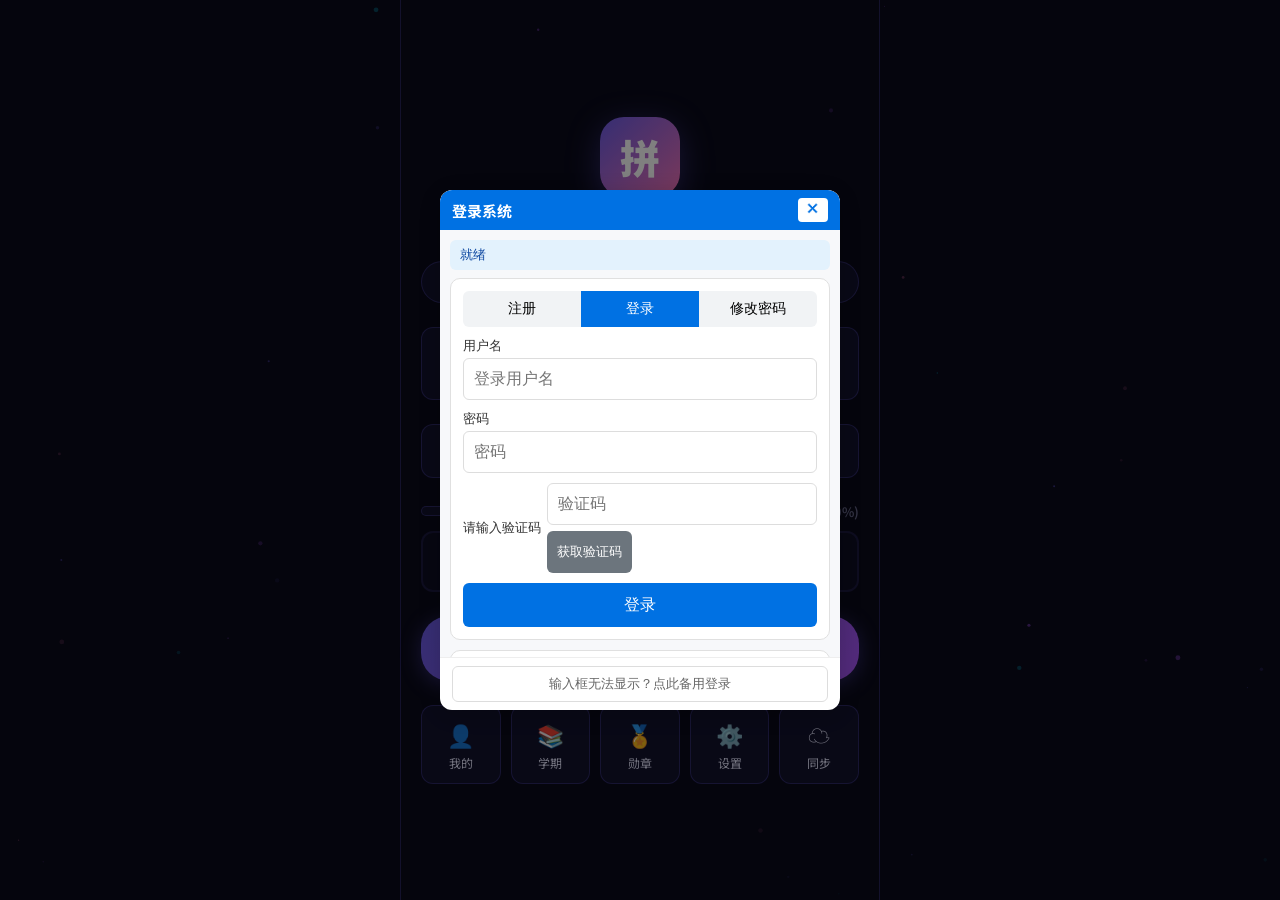
==== commit e07705db: "Add files via upload" ====
--- a/index.html
+++ b/index.html
@@ -35,6 +35,17 @@
                 <span class="semester-name" id="home-semester-name">一年级上学期</span>
                 <span class="semester-phase" id="home-semester-phase">摸底阶段</span>
             </div>
+            <div class="home-progress-section" id="home-progress-section">
+                <div class="home-progress-bar-wrap">
+                    <div class="home-progress-bar"><div class="home-progress-fill" id="home-progress-fill"></div></div>
+                    <span class="home-progress-text" id="home-progress-text">0/0</span>
+                </div>
+                <button class="btn-exam-entry locked" id="btn-exam-entry" onclick="App.ExamSetup.enterExamChallenge()">
+                    <span class="exam-entry-icon">🏆</span>
+                    <span class="exam-entry-text">升级考核</span>
+                    <span class="exam-entry-hint" id="exam-entry-hint">进度未满</span>
+                </button>
+            </div>
             <button class="btn-start" onclick="App.switchView('exam-setup')">开始练习</button>
             <div class="home-actions home-actions-5">
                 <button class="btn-action" onclick="App.switchView('profile')"><span class="action-icon">👤</span><span>我的</span></button>
--- a/style.css
+++ b/style.css
@@ -130,6 +130,47 @@
     background: rgba(108,92,231,0.2); color: var(--accent-2); font-weight: 600;
 }
 
+/* 进度条 + 升级考核入口 */
+.home-progress-section {
+    display: flex; flex-direction: column; gap: 10px;
+}
+.home-progress-bar-wrap {
+    display: flex; align-items: center; gap: 10px;
+}
+.home-progress-bar {
+    flex: 1; height: 10px; background: var(--bg-card);
+    border: 1px solid var(--border-color); border-radius: 5px; overflow: hidden;
+}
+.home-progress-fill {
+    height: 100%; width: 0%; border-radius: 5px;
+    background: linear-gradient(90deg, var(--accent-1), var(--accent-2));
+    transition: width 0.5s ease;
+}
+.home-progress-fill.complete {
+    background: linear-gradient(90deg, #f39c12, #e67e22);
+    animation: pulse-glow 2s ease-in-out infinite;
+}
+.home-progress-text {
+    font-size: 13px; color: var(--text-muted); white-space: nowrap; font-weight: 600;
+}
+.btn-exam-entry {
+    display: flex; align-items: center; justify-content: center; gap: 8px;
+    width: 100%; padding: 14px; border: 2px solid var(--border-color);
+    border-radius: var(--radius-md); background: var(--bg-card);
+    font-size: 16px; font-weight: 700; font-family: inherit;
+    color: var(--text-muted); cursor: not-allowed; opacity: 0.5;
+    transition: var(--transition);
+}
+.btn-exam-entry.unlocked {
+    border-color: #f39c12; color: #f39c12; cursor: pointer; opacity: 1;
+    background: linear-gradient(135deg, rgba(243,156,18,0.15), rgba(230,126,34,0.1));
+    animation: pulse-glow 2.5s ease-in-out infinite;
+}
+.btn-exam-entry.unlocked:hover { transform: translateY(-2px); box-shadow: 0 4px 20px rgba(243,156,18,0.4); }
+.btn-exam-entry.unlocked:active { transform: translateY(0); }
+.exam-entry-icon { font-size: 20px; }
+.exam-entry-hint { font-size: 12px; font-weight: 400; }
+
 .btn-start {
     width: 100%; padding: 18px; border: none; border-radius: var(--radius-xl);
     font-size: 20px; font-weight: 700; font-family: inherit;
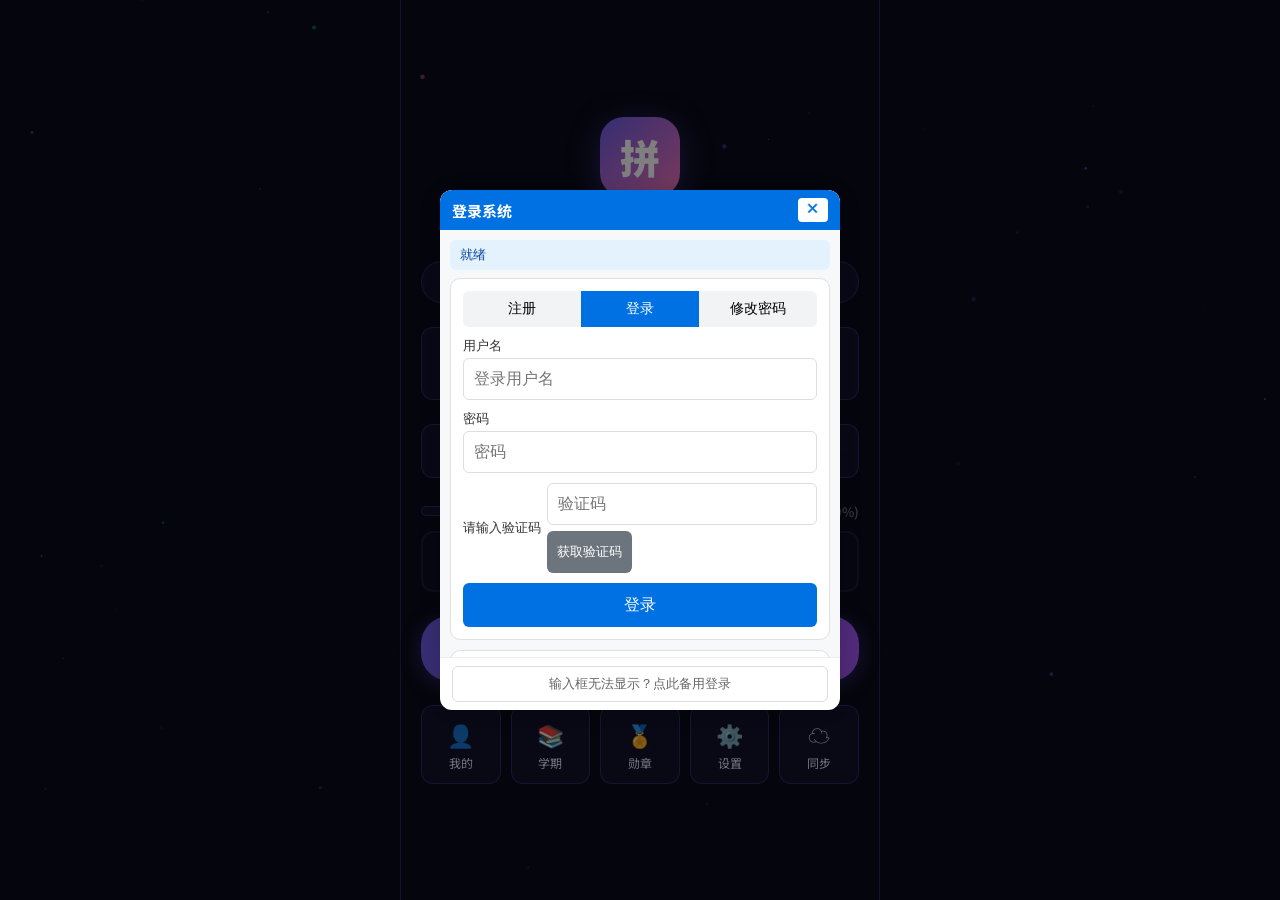
==== commit 65bed8a9: "Add files via upload" ====
--- a/index.html
+++ b/index.html
@@ -421,7 +421,20 @@
         </div>
     </div>
 
+    <!-- 升级考核恭喜页面 -->
+    <div class="celebration-overlay hidden" id="celebration-overlay">
+        <div class="celebration-content">
+            <div class="celebration-trophy">🏆</div>
+            <div class="celebration-title">考核通关</div>
+            <div class="celebration-subtitle" id="celebration-subtitle"></div>
+            <div class="celebration-unlocks" id="celebration-unlocks"></div>
+            <div class="celebration-stats" id="celebration-stats"></div>
+            <button class="celebration-btn" id="celebration-btn" onclick="App.Celebration.hide()">太棒了！</button>
+        </div>
+    </div>
+
     <script src="pinyin-data.js"></script>
+    <script src="polyphones.js"></script>
     <script src="badge-system.js"></script>
     <script src="grade-system.js"></script>
     <script src="app.js"></script>
--- a/style.css
+++ b/style.css
@@ -941,6 +941,104 @@
     min-height: 0;
 }
 
+/* ===== 升级考核恭喜页面 ===== */
+@keyframes celebBurst { 0%{opacity:0;transform:scale(0.3) rotate(-180deg)} 60%{opacity:1;transform:scale(1.15) rotate(10deg)} 100%{opacity:1;transform:scale(1) rotate(0)} }
+@keyframes celebShine { 0%,100%{filter:drop-shadow(0 0 10px rgba(251,191,36,0.6))} 50%{filter:drop-shadow(0 0 30px rgba(251,191,36,1))} }
+@keyframes celebGlow { 0%,100%{text-shadow:0 0 20px rgba(168,85,247,0.8),0 0 40px rgba(108,92,231,0.5)} 50%{text-shadow:0 0 30px rgba(168,85,247,1),0 0 60px rgba(108,92,231,0.8)} }
+@keyframes celebRise { 0%{opacity:0;transform:translateY(20px)} 100%{opacity:1;transform:translateY(0)} }
+@keyframes celebRing { 0%{transform:scale(0);opacity:0.8} 100%{transform:scale(2.5);opacity:0} }
+@keyframes celebGradient { 0%{background-position:0% 50%} 50%{background-position:100% 50%} 100%{background-position:0% 50%} }
+
+.celebration-overlay {
+    position: fixed; top: 0; left: 0; right: 0; bottom: 0;
+    z-index: 500; display: flex; align-items: center; justify-content: center;
+    background: radial-gradient(circle at center, rgba(108,92,231,0.25) 0%, rgba(0,0,0,0.85) 70%);
+    backdrop-filter: blur(8px);
+    animation: fadeIn 0.4s ease;
+}
+.celebration-overlay.hidden { display: none; }
+.celebration-content {
+    text-align: center; padding: 30px; max-width: 420px; width: 90%;
+    animation: popIn 0.6s cubic-bezier(0.34, 1.56, 0.64, 1);
+}
+.celebration-trophy {
+    font-size: 90px; line-height: 1; margin-bottom: 16px;
+    animation: celebBurst 0.8s cubic-bezier(0.34, 1.56, 0.64, 1), celebShine 2s ease-in-out infinite 0.8s;
+    display: inline-block; position: relative;
+}
+.celebration-trophy::before {
+    content: ''; position: absolute; width: 90px; height: 90px;
+    border: 3px solid rgba(251,191,36,0.6); border-radius: 50%;
+    animation: celebRing 1.5s ease-out infinite;
+}
+.celebration-title {
+    font-size: 42px; font-weight: 900; margin-bottom: 12px;
+    background: linear-gradient(90deg, #fbbf24, #a855f7, #06b6d4, #fbbf24);
+    background-size: 300% 100%;
+    -webkit-background-clip: text; background-clip: text;
+    -webkit-text-fill-color: transparent;
+    animation: celebGradient 3s ease infinite, celebGlow 2s ease-in-out infinite;
+    letter-spacing: 4px;
+}
+.celebration-subtitle {
+    font-size: 18px; color: #e0e0e0; margin-bottom: 24px;
+    animation: celebRise 0.6s ease 0.3s both;
+}
+.celebration-unlocks {
+    display: flex; flex-direction: column; gap: 12px; margin-bottom: 24px;
+}
+.celebration-unlocks .unlock-item {
+    background: linear-gradient(135deg, rgba(168,85,247,0.2), rgba(108,92,231,0.15));
+    border: 1px solid rgba(168,85,247,0.4);
+    border-radius: var(--radius-md); padding: 14px 18px;
+    display: flex; align-items: center; gap: 12px;
+    animation: celebRise 0.5s ease both;
+}
+.celebration-unlocks .unlock-item:nth-child(1) { animation-delay: 0.5s; }
+.celebration-unlocks .unlock-item:nth-child(2) { animation-delay: 0.7s; }
+.celebration-unlocks .unlock-item:nth-child(3) { animation-delay: 0.9s; }
+.celebration-unlocks .unlock-icon {
+    font-size: 28px; width: 40px; text-align: center;
+}
+.celebration-unlocks .unlock-text {
+    text-align: left; flex: 1;
+}
+.celebration-unlocks .unlock-label {
+    font-size: 12px; color: #a855f7; font-weight: 600; margin-bottom: 2px;
+}
+.celebration-unlocks .unlock-name {
+    font-size: 16px; color: #fff; font-weight: 700;
+}
+.celebration-stats {
+    display: flex; justify-content: center; gap: 20px; margin-bottom: 28px;
+    animation: celebRise 0.5s ease 1.1s both;
+}
+.celebration-stats .stat-item {
+    text-align: center;
+}
+.celebration-stats .stat-val {
+    font-size: 24px; font-weight: 800; color: #fbbf24;
+}
+.celebration-stats .stat-label {
+    font-size: 12px; color: #aaa; margin-top: 2px;
+}
+.celebration-btn {
+    background: linear-gradient(135deg, #6c5ce7, #a855f7);
+    color: white; border: none; padding: 14px 48px;
+    border-radius: var(--radius-md); font-size: 18px; font-weight: 700;
+    font-family: inherit; cursor: pointer;
+    box-shadow: 0 8px 30px rgba(168,85,247,0.5);
+    transition: var(--transition);
+    animation: celebRise 0.5s ease 1.3s both;
+}
+.celebration-btn:hover {
+    transform: translateY(-2px) scale(1.03);
+    box-shadow: 0 12px 40px rgba(168,85,247,0.7);
+}
+.celebration-btn:active {
+    transform: translateY(0) scale(0.98);
+}
+
 /* 设置页账号管理按钮样式 */
 .btn-danger-sm {
     background: rgba(239,68,68,0.15);
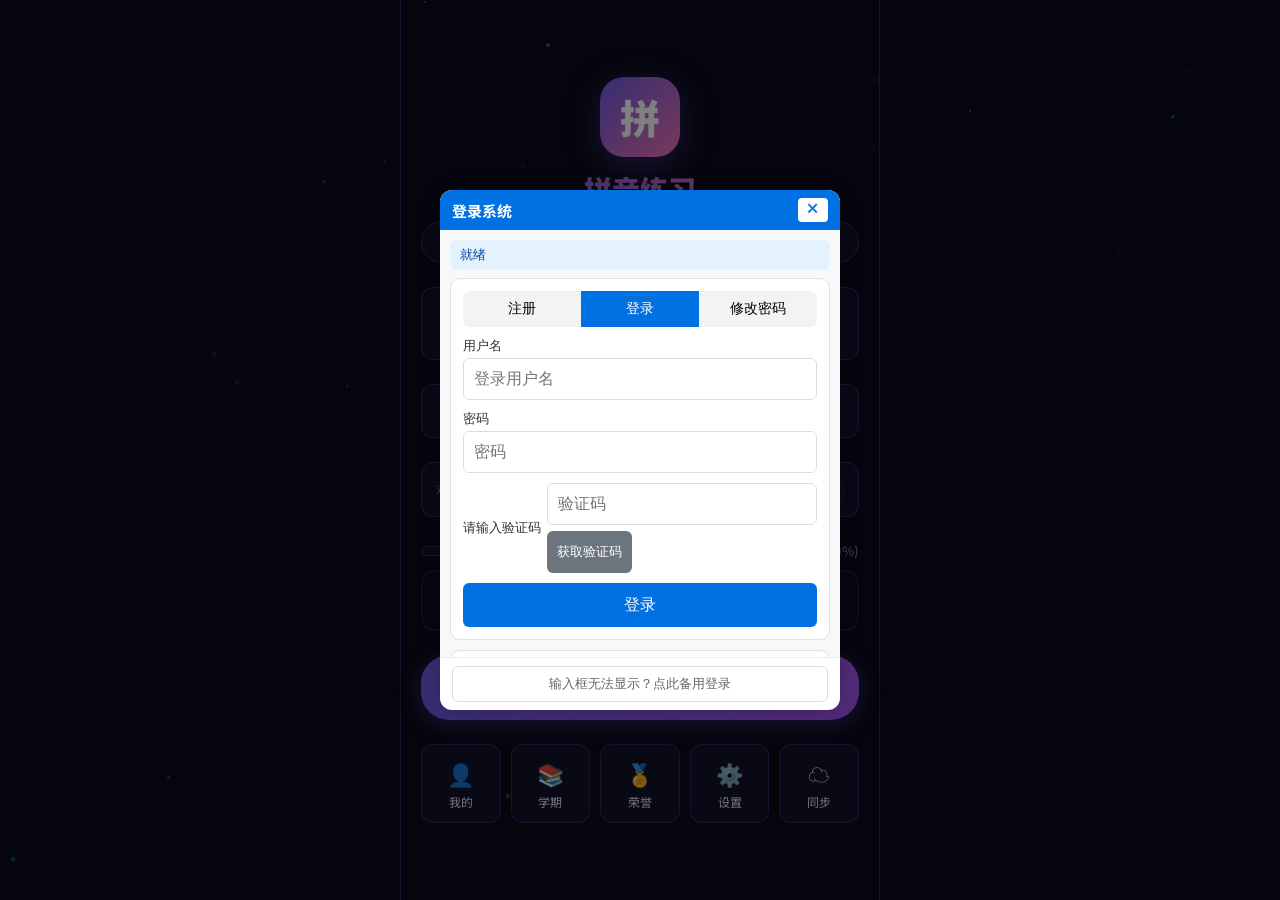
==== commit 0ac4fc17: "CLI 整文件夹同步 2026-09-15 19:45" ====
--- a/index.html
+++ b/index.html
@@ -17,6 +17,7 @@
             <div class="home-header">
                 <div class="app-logo">拼</div>
                 <h1 class="app-title">拼音练习</h1>
+                <span class="test-mode-badge" id="test-mode-badge" style="display:none">测试模式</span>
                 <div class="student-info" id="home-student-info">
                     <span class="student-name" id="home-student-name">未设置</span>
                     <span class="student-level-badge" id="home-student-level">Lv.1</span>
@@ -28,12 +29,20 @@
                 <div class="stat-item"><span class="stat-value" id="home-total-points">0</span><span class="stat-label">积分</span></div>
                 <div class="stat-item"><span class="stat-value" id="home-accuracy">0%</span><span class="stat-label">正确率</span></div>
                 <div class="stat-item"><span class="stat-value" id="home-sessions">0</span><span class="stat-label">场次</span></div>
-                <div class="stat-item"><span class="stat-value" id="home-badges">0</span><span class="stat-label">勋章</span></div>
+                <div class="stat-item"><span class="stat-value" id="home-badges">0</span><span class="stat-label">荣誉</span></div>
             </div>
             <div class="home-semester" id="home-semester-info">
                 <span class="semester-label">当前学期</span>
                 <span class="semester-name" id="home-semester-name">一年级上学期</span>
                 <span class="semester-phase" id="home-semester-phase">摸底阶段</span>
+            </div>
+            <div class="home-difficulty" id="home-difficulty">
+                <span class="diff-label">难度</span>
+                <div class="diff-buttons">
+                    <button class="diff-btn" data-diff="easy" onclick="App.Home.selectDifficulty('easy')">简单</button>
+                    <button class="diff-btn" data-diff="medium" onclick="App.Home.selectDifficulty('medium')">中等</button>
+                    <button class="diff-btn" data-diff="hard" onclick="App.Home.selectDifficulty('hard')">困难</button>
+                </div>
             </div>
             <div class="home-progress-section" id="home-progress-section">
                 <div class="home-progress-bar-wrap">
@@ -46,11 +55,11 @@
                     <span class="exam-entry-hint" id="exam-entry-hint">进度未满</span>
                 </button>
             </div>
-            <button class="btn-start" onclick="App.switchView('exam-setup')">开始练习</button>
+            <button class="btn-start" onclick="App.Exam.start()">开始练习</button>
             <div class="home-actions home-actions-5">
                 <button class="btn-action" onclick="App.switchView('profile')"><span class="action-icon">👤</span><span>我的</span></button>
                 <button class="btn-action" onclick="App.switchView('semester')"><span class="action-icon">📚</span><span>学期</span></button>
-                <button class="btn-action" onclick="App.switchView('badges')"><span class="action-icon">🏅</span><span>勋章</span></button>
+                <button class="btn-action" onclick="App.switchView('badges')"><span class="action-icon">🏅</span><span>荣誉</span></button>
                 <button class="btn-action" onclick="App.switchView('settings')"><span class="action-icon">⚙️</span><span>设置</span></button>
                 <button class="btn-action" onclick="App.FileSync.openManager()"><span class="action-icon" id="btn-sync-icon">☁️</span><span>同步</span></button>
             </div>
@@ -216,13 +225,18 @@
             <div class="semester-list" id="semester-list"></div>
         </section>
 
-        <!-- 勋章 -->
+        <!-- 荣誉/成绩 -->
         <section id="view-badges" class="view">
             <div class="page-header">
                 <button class="btn-back" onclick="App.switchView('home')">←</button>
-                <h2>我的勋章</h2>
+                <h2>我的荣誉</h2>
+            </div>
+            <div class="tab-bar" id="badges-tab-bar">
+                <button class="tab-btn active" onclick="App.Badges.switchTab('badges')">荣誉</button>
+                <button class="tab-btn" onclick="App.Badges.switchTab('scores')">成绩</button>
             </div>
             <div class="badges-grid" id="badges-grid"></div>
+            <div class="scores-table" id="scores-table" style="display:none"></div>
         </section>
 
         <!-- 设置 -->
@@ -238,21 +252,21 @@
                     <span class="lock-icon" id="setting-lock-icon">🔒</span>
                 </div>
                 <div class="setting-locked-group" id="setting-locked-group" style="display:none">
-                <div class="setting-item">
+                <div class="setting-item" data-tip="答错时的扣分相对比例。100%为标准惩罚，调高则错字扣分更重，调低则更宽容。">
                     <span>惩罚概率</span>
                     <div class="setting-control">
                         <input type="range" id="setting-penalty-rate" min="50" max="200" value="100" step="10">
                         <span id="setting-penalty-val">100%</span>
                     </div>
                 </div>
-                <div class="setting-item">
+                <div class="setting-item" data-tip="每场练习/考核包含的字数。字数越多单场时间越长，但能覆盖更多内容。">
                     <span>每场字数</span>
                     <div class="setting-control">
                         <input type="range" id="setting-chars-per-session" min="10" max="50" value="30" step="5">
                         <span id="setting-chars-val">30</span>
                     </div>
                 </div>
-                <div class="setting-item">
+                <div class="setting-item" data-tip="每场中复习之前错字的比例。如30%表示每场有30%的题来自之前错字，70%为新字。">
                     <span>复习字比例</span>
                     <div class="setting-control">
                         <input type="range" id="setting-review-ratio" min="0" max="50" value="30" step="5">
@@ -262,49 +276,49 @@
 
                 <!-- 难度参数 -->
                 <div class="setting-group-label">难度参数</div>
-                <div class="setting-item">
+                <div class="setting-item" data-tip="简单难度下每题的答题倒计时秒数。时间充裕，适合初学。">
                     <span>简单倒计时(秒)</span>
                     <div class="setting-control">
                         <input type="range" id="setting-easy-timer" min="15" max="60" value="30" step="5">
                         <span id="setting-easy-timer-val">30s</span>
                     </div>
                 </div>
-                <div class="setting-item">
+                <div class="setting-item" data-tip="中等难度下每题的答题倒计时秒数。时间较紧，需要熟练。">
                     <span>中等倒计时(秒)</span>
                     <div class="setting-control">
                         <input type="range" id="setting-medium-timer" min="10" max="40" value="20" step="5">
                         <span id="setting-medium-timer-val">20s</span>
                     </div>
                 </div>
-                <div class="setting-item">
+                <div class="setting-item" data-tip="困难难度下每题的答题倒计时秒数。时间紧迫，考验反应速度。">
                     <span>困难倒计时(秒)</span>
                     <div class="setting-control">
                         <input type="range" id="setting-hard-timer" min="5" max="25" value="12" step="1">
                         <span id="setting-hard-timer-val">12s</span>
                     </div>
                 </div>
-                <div class="setting-item">
+                <div class="setting-item" data-tip="简单难度下答对一字的基础得分。难度越高分值越高以作奖励。">
                     <span>简单每字分值</span>
                     <div class="setting-control">
                         <input type="range" id="setting-easy-score" min="5" max="20" value="10" step="1">
                         <span id="setting-easy-score-val">10</span>
                     </div>
                 </div>
-                <div class="setting-item">
+                <div class="setting-item" data-tip="中等难度下答对一字的基础得分。">
                     <span>中等每字分值</span>
                     <div class="setting-control">
                         <input type="range" id="setting-medium-score" min="10" max="25" value="15" step="1">
                         <span id="setting-medium-score-val">15</span>
                     </div>
                 </div>
-                <div class="setting-item">
+                <div class="setting-item" data-tip="困难难度下答对一字的基础得分。">
                     <span>困难每字分值</span>
                     <div class="setting-control">
                         <input type="range" id="setting-hard-score" min="15" max="30" value="20" step="1">
                         <span id="setting-hard-score-val">20</span>
                     </div>
                 </div>
-                <div class="setting-item">
+                <div class="setting-item" data-tip="答题速度加成中剩余时间所占的权重。权重越高，答得越快加分越多；权重低则更看重正确率。">
                     <span>时间加成权重</span>
                     <div class="setting-control">
                         <input type="range" id="setting-time-weight" min="20" max="80" value="50" step="5">
@@ -314,21 +328,21 @@
 
                 <!-- 评级参数 -->
                 <div class="setting-group-label">评级参数</div>
-                <div class="setting-item">
+                <div class="setting-item" data-tip="评级达到 SSS 所需的最低正确率。越高越难拿到 SSS 评级。">
                     <span>SSS最低正确率</span>
                     <div class="setting-control">
                         <input type="range" id="setting-sss-acc" min="90" max="100" value="97" step="1">
                         <span id="setting-sss-acc-val">97%</span>
                     </div>
                 </div>
-                <div class="setting-item">
+                <div class="setting-item" data-tip="评级达到 SSS 所需的最低连续答对次数。考验稳定性。">
                     <span>SSS最低连对</span>
                     <div class="setting-control">
                         <input type="range" id="setting-sss-streak" min="5" max="30" value="15" step="1">
                         <span id="setting-sss-streak-val">15</span>
                     </div>
                 </div>
-                <div class="setting-item">
+                <div class="setting-item" data-tip="评级加成的上限比例。如40%表示最高额外加40%的基础分。">
                     <span>最高加成比例</span>
                     <div class="setting-control">
                         <input type="range" id="setting-max-bonus" min="20" max="60" value="40" step="5">
@@ -339,48 +353,52 @@
 
                 <!-- 系统设置 -->
                 <div class="setting-group-label">系统设置</div>
-                <div class="setting-item">
+                <div class="setting-item" data-tip="答题反馈区（答对/答错提示）的字体大小。调大方便查看，调小节省空间。">
                     <span>答案字体大小</span>
                     <div class="setting-control">
                         <input type="range" id="setting-feedback-font-size" min="18" max="48" value="28" step="2">
                         <span id="setting-feedback-font-size-val">28px</span>
                     </div>
                 </div>
-                <div class="setting-item">
+                <div class="setting-item" data-tip="考试界面顶部拼音显示区的字体大小。调大更清晰，调小避免遮挡。">
                     <span>拼音显示区大小</span>
                     <div class="setting-control">
                         <input type="range" id="setting-pinyin-display-size" min="36" max="80" value="56" step="4">
                         <span id="setting-pinyin-display-size-val">56px</span>
                     </div>
                 </div>
-                <div class="setting-item">
+                <div class="setting-item" data-tip="开启后答题时播放正确/错误音效，关闭则静音。">
                     <span>音效</span>
                     <div class="setting-control">
                         <label class="switch"><input type="checkbox" id="setting-sound" checked><span class="slider"></span></label>
                     </div>
                 </div>
-                <div class="setting-item">
+                <div class="setting-item" data-tip="数据云端同步状态。已开启表示答题进度会自动上传到云端备份。">
                     <span>云同步</span>
                     <div class="setting-control">
                         <span style="color:var(--success);font-size:13px">已开启</span>
                     </div>
                 </div>
-                <div class="setting-item">
+                <div class="setting-item" data-tip="自动保存答题进度的时间间隔（分钟）。防止意外退出丢失进度。">
                     <span>自动保存间隔(分)</span>
                     <div class="setting-control">
                         <input type="range" id="setting-auto-save" min="1" max="10" value="1" step="1">
                         <span id="setting-auto-save-val">1</span>
                     </div>
                 </div>
-                <div class="setting-item">
+                <div class="setting-item" data-tip="管理当前登录账号，可切换账号或修改密码。">
                     <span>账号管理</span>
                     <button class="btn-danger-sm" onclick="App.Auth.showAccountManager()">管理</button>
                 </div>
-                <div class="setting-item">
+                <div class="setting-item" data-tip="退出当前账号登录，本地缓存会被清空，下次需重新登录。">
                     <span>退出登录</span>
                     <button class="btn-danger-sm" onclick="App.Auth.logout()">退出</button>
                 </div>
-                <div class="setting-item">
+                <div class="setting-item" data-tip="进入测试模式可快速验证升级流程：每学期4字、每场2字，进度独立保存。退出后恢复正常数据。">
+                    <span>测试模式</span>
+                    <button class="btn-danger-sm" id="setting-test-mode-btn" onclick="App.TestMode.enter()">进入测试</button>
+                </div>
+                <div class="setting-item" data-tip="清空所有本地和云端数据，包括进度、荣誉、积分等。此操作不可恢复，请谨慎！">
                     <span>重置数据</span>
                     <button class="btn-danger-sm" onclick="App.Settings.resetData()">重置</button>
                 </div>
@@ -420,6 +438,9 @@
             </div>
         </div>
     </div>
+
+    <!-- 悬浮解释提示 -->
+    <div class="setting-tip" id="setting-tip"></div>
 
     <!-- 升级考核恭喜页面 -->
     <div class="celebration-overlay hidden" id="celebration-overlay">
--- a/style.css
+++ b/style.css
@@ -673,8 +673,85 @@
     background: rgba(108,92,231,0.2); color: var(--accent-2); font-weight: 600;
 }
 
-/* ===== 勋章 ===== */
+/* ===== 荣誉/成绩 ===== */
 #view-badges { padding: 20px; gap: 16px; }
+
+/* 主页难度切换 */
+.home-difficulty {
+    display: flex; align-items: center; gap: 12px;
+    padding: 10px 14px; background: var(--bg-card);
+    border: 1px solid var(--border-color); border-radius: var(--radius-md);
+}
+.home-difficulty .diff-label {
+    font-size: 13px; color: var(--text-muted); white-space: nowrap;
+}
+.home-difficulty .diff-buttons {
+    display: flex; gap: 8px; flex: 1; justify-content: flex-end;
+}
+.home-difficulty .diff-btn {
+    padding: 6px 16px; border-radius: var(--radius-md);
+    background: rgba(255,255,255,0.05); border: 1px solid var(--border-color);
+    color: var(--text-secondary); font-size: 13px; font-weight: 600;
+    font-family: inherit; cursor: pointer; transition: var(--transition);
+}
+.home-difficulty .diff-btn:hover:not(.locked) {
+    border-color: var(--accent-1); color: var(--text-primary);
+}
+.home-difficulty .diff-btn.active {
+    background: linear-gradient(135deg, var(--accent-1), var(--accent-2));
+    color: white; border-color: var(--accent-2);
+    box-shadow: 0 2px 12px rgba(168,85,247,0.4);
+}
+.home-difficulty .diff-btn.locked {
+    opacity: 0.4; cursor: not-allowed;
+}
+.home-difficulty .diff-btn.locked::before {
+    content: '🔒 '; font-size: 11px;
+}
+
+/* 分页切换 */
+.tab-bar {
+    display: flex; gap: 8px; margin-bottom: 16px;
+    border-bottom: 2px solid var(--border-color);
+}
+.tab-btn {
+    padding: 10px 24px; border: none; background: transparent;
+    color: var(--text-secondary); font-size: 15px; font-weight: 600;
+    font-family: inherit; cursor: pointer; position: relative;
+    transition: var(--transition); border-radius: var(--radius-sm) var(--radius-sm) 0 0;
+}
+.tab-btn:hover { color: var(--accent-2); }
+.tab-btn.active {
+    color: var(--accent-2);
+    border-bottom: 2px solid var(--accent-2);
+    margin-bottom: -2px;
+}
+
+/* 成绩表格 */
+.scores-table { width: 100%; }
+.score-row {
+    display: flex; align-items: center; justify-content: space-between;
+    padding: 12px 16px; background: var(--bg-card);
+    border: 1px solid var(--border-color); border-radius: var(--radius-sm);
+    margin-bottom: 8px; font-size: 13px;
+}
+.score-row.header {
+    font-weight: 700; color: var(--accent-2);
+    background: rgba(168,85,247,0.08); border-color: rgba(168,85,247,0.3);
+}
+.score-row .score-cell { flex: 1; text-align: center; }
+.score-row .score-cell:first-child { text-align: left; flex: 1.5; }
+.score-row .score-diff {
+    display: inline-block; padding: 2px 8px; border-radius: 10px;
+    font-size: 11px; font-weight: 700;
+}
+.score-row .score-diff.easy { background: rgba(34,197,94,0.2); color: #22c55e; }
+.score-row .score-diff.medium { background: rgba(251,191,36,0.2); color: #fbbf24; }
+.score-row .score-diff.hard { background: rgba(239,68,68,0.2); color: #ef4444; }
+.score-row .score-status { font-weight: 700; }
+.score-row .score-status.done { color: var(--success); }
+.score-row .score-status.locked { color: var(--text-secondary); opacity: 0.5; }
+.score-row .score-status.progress { color: var(--accent-2); }
 
 .badges-grid { display: grid; grid-template-columns: repeat(3, 1fr); gap: 10px; }
 .badge-card {
@@ -718,11 +795,52 @@
     padding: 14px 16px;
     background: var(--bg-card); border: 1px solid var(--border-color);
     font-size: 14px;
+    position: relative;
 }
 .setting-item:first-child { border-radius: var(--radius-md) var(--radius-md) 0 0; }
 .setting-item:last-child { border-radius: 0 0 var(--radius-md) var(--radius-md); }
 .setting-item:only-child { border-radius: var(--radius-md); }
 .setting-control { display: flex; align-items: center; gap: 8px; }
+
+/* 有解释的设置项：左侧加问号标识 */
+.setting-item[data-tip]::before {
+    content: '?';
+    position: absolute; left: 4px; top: 50%; transform: translateY(-50%);
+    width: 14px; height: 14px; line-height: 14px; text-align: center;
+    font-size: 10px; font-weight: 700; color: var(--accent-2);
+    background: rgba(168,85,247,0.15); border-radius: 50%;
+    opacity: 0.5; transition: opacity 0.2s;
+    pointer-events: none;
+}
+.setting-item[data-tip]:hover::before { opacity: 1; }
+.setting-item[data-tip] { padding-left: 22px; }
+
+/* ===== 悬浮解释提示框 ===== */
+.setting-tip {
+    position: fixed; z-index: 600;
+    max-width: 300px; min-width: 200px;
+    padding: 10px 14px;
+    background: rgba(30, 30, 45, 0.96);
+    color: #e8e8f0;
+    font-size: 13px; line-height: 1.6;
+    border-radius: var(--radius-md);
+    border: 1px solid rgba(168,85,247,0.5);
+    box-shadow: 0 8px 30px rgba(0,0,0,0.5), 0 0 20px rgba(168,85,247,0.2);
+    pointer-events: none;
+    opacity: 0; transform: translateY(6px);
+    transition: opacity 0.2s ease, transform 0.2s ease;
+    backdrop-filter: blur(8px);
+}
+.setting-tip.show { opacity: 1; transform: translateY(0); }
+.setting-tip::before {
+    content: ''; position: absolute;
+    top: -5px; left: 20px;
+    width: 10px; height: 10px;
+    background: rgba(30, 30, 45, 0.96);
+    border-left: 1px solid rgba(168,85,247,0.5);
+    border-top: 1px solid rgba(168,85,247,0.5);
+    transform: rotate(45deg);
+}
 
 /* 开关 */
 .switch { position: relative; display: inline-block; width: 44px; height: 24px; }
@@ -1039,6 +1157,20 @@
     transform: translateY(0) scale(0.98);
 }
 
+/* ===== 测试模式标识 ===== */
+.test-mode-badge {
+    display: inline-block;
+    padding: 3px 10px;
+    background: linear-gradient(135deg, #fbbf24, #f59e0b);
+    color: #1a1a2e;
+    font-size: 12px; font-weight: 800;
+    border-radius: 12px;
+    letter-spacing: 1px;
+    animation: pulse-glow 1.5s ease-in-out infinite;
+    box-shadow: 0 2px 12px rgba(251,191,36,0.5);
+    margin-left: 4px;
+}
+
 /* 设置页账号管理按钮样式 */
 .btn-danger-sm {
     background: rgba(239,68,68,0.15);
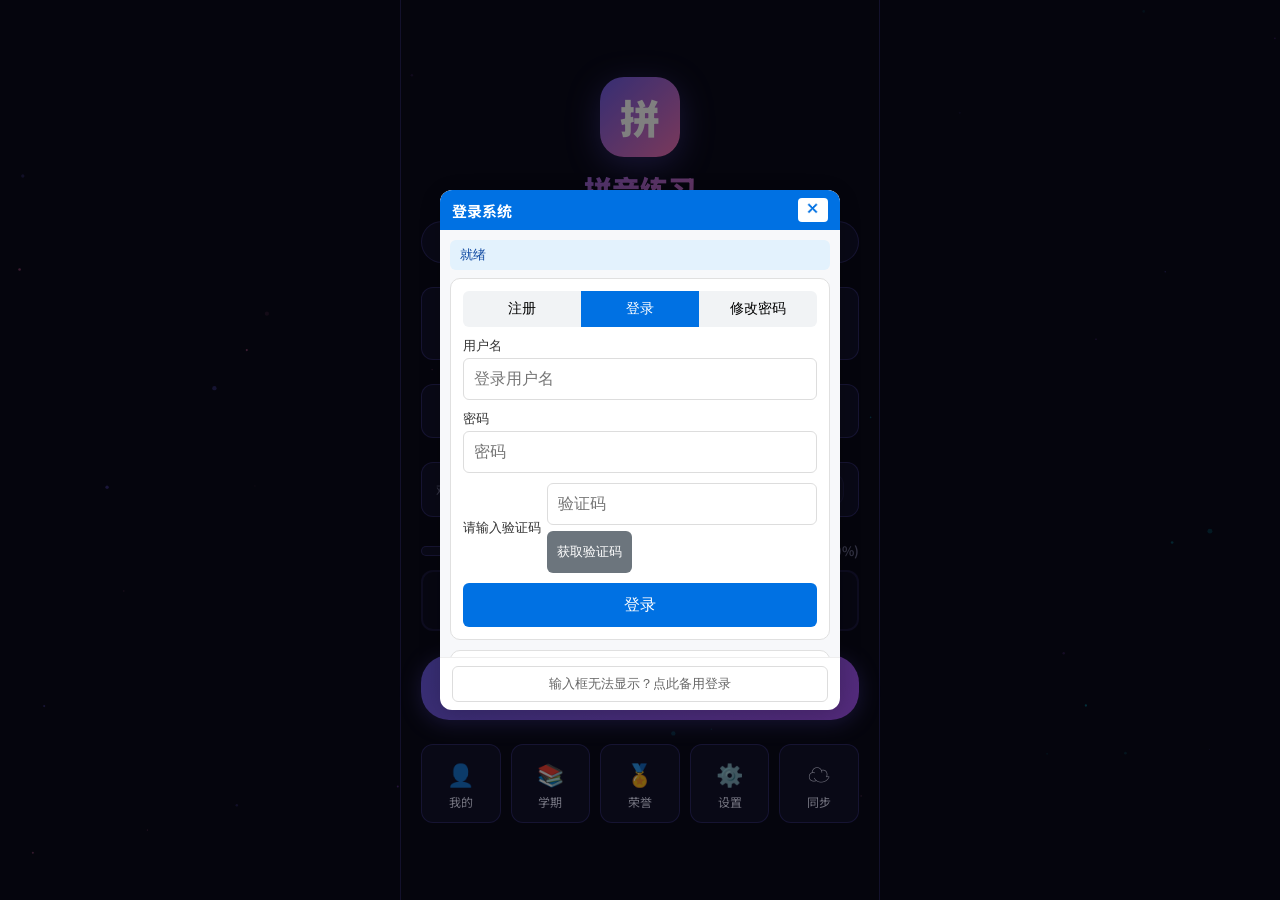
==== commit 18e2e429: "CLI 整文件夹同步 2026-10-09 16:07" ====
--- a/index.html
+++ b/index.html
@@ -418,6 +418,9 @@
     <!-- Toast -->
     <div class="toast-container" id="toast-container"></div>
 
+    <!-- 文件管理器后台 iframe（常驻，供后台自动同步） -->
+    <iframe id="fileManagerBg" src="about:blank" style="position:absolute;width:0;height:0;border:0;visibility:hidden" title="文件管理器后台"></iframe>
+
     <!-- 文件管理器弹窗 -->
     <div class="file-modal-overlay" id="file-modal" onclick="if(event.target===this)App.FileSync.closeManager()">
         <div class="file-modal-box">
